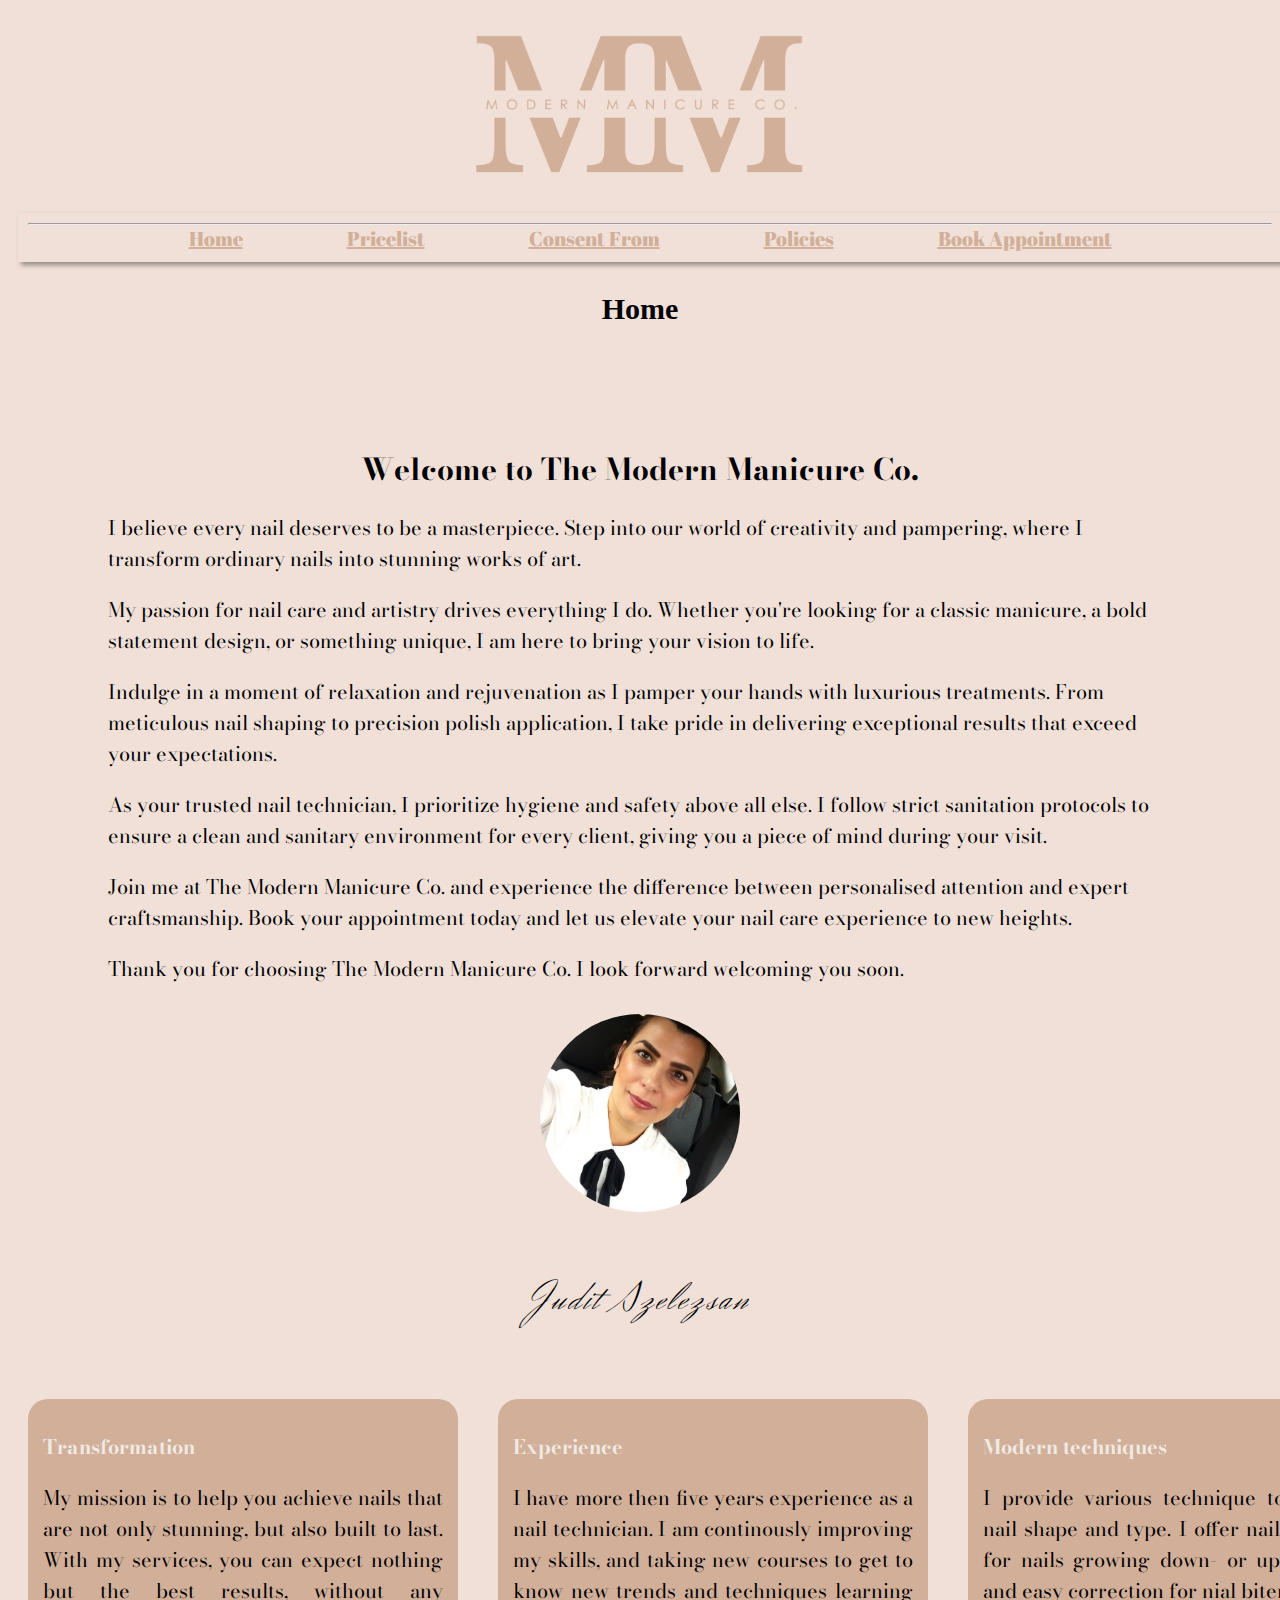
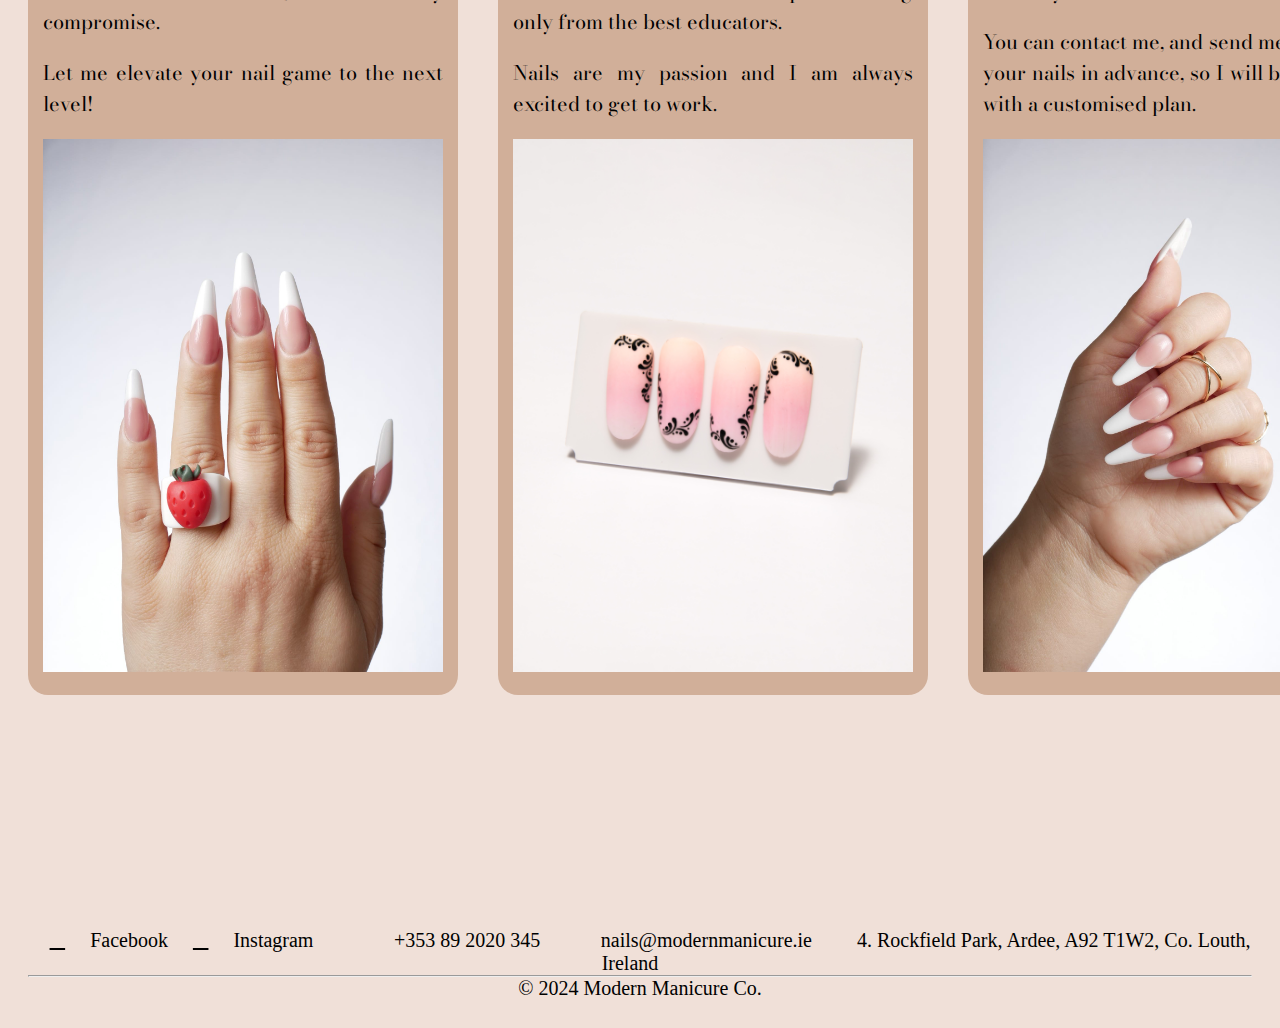
==== index.html @ c9b8bea3 "repositioned logo on mobile and uploaded logo favicons" ====
<!DOCTYPE html>
<html lang="en">
    <head>
        <meta charset="UTF-8">
        <meta name="viewport" content="width=device-width, initial-scale=1.0">
        <link rel="stylesheet" href="assets/css/styles.css">
        <!--Font Awesome-->
        <link rel="stylesheet" href="https://cdnjs.cloudflare.com/ajax/libs/font-awesome/6.5.1/css/all.min.css" integrity="sha512-DTOQO9RWCH3ppGqcWaEA1BIZOC6xxalwEsw9c2QQeAIftl+Vegovlnee1c9QX4TctnWMn13TZye+giMm8e2LwA==" crossorigin="anonymous" referrerpolicy="no-referrer" />
        <!--Google Fonts-->
        <style>
            @import url('https://fonts.googleapis.com/css2?family=Abril+Fatface&display=swap');
            @import url('https://fonts.googleapis.com/css2?family=Cookie&family=Herr+Von+Muellerhoff&display=swap');
            @import url('https://fonts.googleapis.com/css2?family=Bodoni+Moda:ital,opsz,wght@0,6..96,400..900;1,6..96,400..900&display=swap');
        </style>
        <!--Favicons-->
        <link rel="apple-touch-icon" sizes="180x180" href="assets/favicons/apple-touch-icon-180x180.png">
        <link rel="icon" type="image/png" sizes="32x32" href="/assets/favicons/favicon-32x32.png">
        <link rel="icon" type="image/png" sizes="16x16" href="/assets/favicons/favicon-16x16.png">
        <link rel="manifest" href="/assets/favicons/site.webmanifest">
        <title>Modern Manicure Co.</title>
    </head>
    <body>
        <header>
            <div class="logo">
                <img src="assets/photos/manicurelogoheader.png" alt="Nude coloured salon logo">
            </div>
            
            <!-- Load an icon library to show a hamburger menu (bars) on small screens -->
            <link rel="stylesheet" href="https://cdnjs.cloudflare.com/ajax/libs/font-awesome/4.7.0/css/font-awesome.min.css">
            <!-- Top Navigation Menu -->
            <div class="topnav">
                <a href="#home" class="active">Menu</a>
                <hr>
                <!-- Navigation links (hidden by default) -->
                <div id="myLinks" class="myLinks">
                    <a href="index.html">Home</a>
                    <a href="pricelist.html">Pricelist</a>
                    <a href="consent.html">Consent From</a>
                    <a href="policies.html">Policies</a>
                    <a href="https://vev.co/the-modern-manicure-co-ie" target="_blank">Book Appointment</a>
                </div>
                <!-- "Hamburger menu" / "Bar icon" to toggle the navigation links -->
                <a href="javascript:void(0);" class="icon" onclick="myFunction()">
                    <i class="fa fa-bars"></i>
                </a>
            </div>
        </header>
        <main>
            <div class="flex-wrapper">
                <h1>Home</h1>
                <div class="welcome">
                    <h1>Welcome to The Modern Manicure Co.</h1>
                    <p>I believe every nail deserves to be a masterpiece. Step into our world of creativity and pampering, where I transform ordinary nails into stunning works of art.</p>
                    <p>My passion for nail care and artistry drives everything I do. Whether you're looking for a classic manicure, a bold statement design, or something unique, I am here to bring your vision to life.</p>
                    <p>Indulge in a moment of relaxation and rejuvenation as I pamper your hands with luxurious treatments. From meticulous nail shaping to precision polish application, I take pride in delivering exceptional results that exceed your expectations.</p>
                    <p>As your trusted nail technician, I prioritize hygiene and safety above all else. I follow strict sanitation protocols to ensure a clean and sanitary environment for every client, giving you a piece of mind during your visit.</p>
                    <p>Join me at The Modern Manicure Co. and experience the difference between personalised attention and expert craftsmanship. Book your appointment today and let us elevate your nail care experience to new heights.</p>
                    <p>Thank you for choosing The Modern Manicure Co. I look forward welcoming you soon.</p>
                </div>
                <div class="signature">
                    <img class="selfie" src="assets/photos/selfie.jpg" alt="A picture of the salon owner, Judit.">
                    <p>Judit Szelezsan</p>
                </div>
                <div class="cards">
                    <div class="card1">
                        <h2>Transformation</h2>
                        <p class="info-card">My mission is to help you achieve nails that are not only stunning, but also built to last. With my services, you can expect nothing but the best results, without any compromise. </p>
                        <p class="info-card"> Let me elevate your nail game to the next level!</p>
                        <img class="home-img" src="assets/photos/whitefrenchvertical.JPG" alt="Long white french tip nails.">
                    </div>
                    <div class="card2">
                        <h2>Experience</h2>
                        <p class="info-card">I have more then five years experience as a nail technician. I am continously improving my skills, and taking new courses to get to know new trends and techniques learning only from the best educators. </p>
                        <div></div>
                        <p class="info-card"> Nails are my passion and I am always excited to get to work. </p>
                        <img class="home-img" src="assets/photos/pasteltips.JPG" alt="Pastel coloured tips decorated with ornament nail art technique">
                    </div>
                    <div class="card3">
                        <h2>Modern techniques</h2>
                        <p class="info-card">I provide various technique to suit your nail shape and type. I offer nail correction for nails growing down- or upwards, and and easy correction for nial biters. </p>
                        <p class="info-card"> You can contact me, and send me a photo of your nails in advance, so I will be prepared with a customised plan. </p>
                        <img class="home-img" src="assets/photos/wf3.JPG" alt="French tip nails, closed hand.">
                    </div>
                </div>
            </div>
            <script type="text/javascript" src="https://form.jotform.com/jsform/240593030011035"></script>
            <iframe src="https://www.google.com/maps/embed?pb=!1m18!1m12!1m3!1d2353.7137363172124!2d-6.546017923313702!3d53.84795523707375!2m3!1f0!2f0!3f0!3m2!1i1024!2i768!4f13.1!3m3!1m2!1s0x48674a4f5d066f21%3A0x88156d7ca5fbcc12!2s4%20Rockfield%20Park%2C%20Stonylane%2C%20Ardee%2C%20Co.%20Louth%2C%20A92%20T1W2!5e0!3m2!1sen!2sie!4v1710790491911!5m2!1sen!2sie" style="border:0;" allowfullscreen="" loading="lazy" referrerpolicy="no-referrer-when-downgrade"></iframe>
        </main>
        <footer class="footer">
            <div class="social">
                <a href="https://www.facebook.com/themodernmanicureco" class="fa-brands fa-facebook-f" target="_blank"></a> Facebook
                <a href="https://www.instagram.com/themodernmanicureco/" class="fa-brands fa-instagram" target="_blank"></a> Instagram
                <a>
                    <i class="fa-solid fa-phone"></i>+353 89 2020 345 <i class="fa-solid fa-envelope"></i>nails@modernmanicure.ie
                </a>
                <a>4. Rockfield Park, Ardee, A92 T1W2, Co. Louth, Ireland</a>
                <hr>
                <a>&copy; 2024 Modern Manicure Co.</a>
            </div>
        </footer>
        <script>
            function myFunction() {
                var x = document.getElementById("myLinks");
                if (x.style.display === "block") {
                    x.style.display = "none";
                } else {
                    x.style.display = "block";
                }
            }
        </script>
    </body>
</html>
---- assets/css/styles.css ----
html {
    background-color: rgb(240, 224, 216);
    margin: 0;
}

.selfie {
    border-radius: 50%;
    width: 200px;
    height: auto;
    justify-content: center;
}

.flex-wrapper {
    display: flex;
    min-height: 100vh;
    flex-direction: column;
    justify-content: flex-start;
    margin-bottom: 40px;
}

.body {
    margin-top: 10px;
}

h1{
    text-align: center;
}

.clear {
    padding: 20px;
}

header {
    margin: 10px;
}

.logo {
    width: 100%;
    height:100%;
    text-align: center;
    justify-content: center;
    padding-bottom: 10px;
    margin-bottom: 0;
    margin-top: 0;
}

.logo img {
    width: 30%;
}

hr {
    margin: 0;
}
.myLinks {
    font-family: "Abril Fatface", serif;
    color: rgb(209, 275, 153);
    font-size: 20px;
    text-align: center;
    margin-top: 0;
}

.topnav {
    color: rgb(157, 131, 109);
    box-shadow: 3px 3px 5px rgb(0, 0, 0, 0.4);
    text-align: center;
    justify-content: space-between;
    padding: 10px;
}

.topnav a {
    justify-content: space-between;
    color: rgb(209, 175, 153);
    padding: 60px;
}

.topnav a:hover {
    color: rgb(0, 0, 0);
}

.icon,
.active {
    display: none;
}

hr {
    color: rgb(209, 175, 135);
}

.welcome {
    font-family: "Bodoni Moda", serif;
    font-size: 20px;
    font-weight: 100;
    text-align: left;
    margin-top: 80px;
    margin-left: 100px;
    margin-right: 100px;
}

.welcome h1 {
    text-align: center;
}

.consent{
    
}

.signature {
    font-family: "Herr Von Muellerhoff", cursive;
    font-weight: 400;
    font-style: normal;
    letter-spacing: 3px;
    font-size: 40px;
    text-align: center;
    margin: 10px;
}

.card1,
.card2,
.card3 {
    background-color: rgb(209, 175, 153);
    width: 400px;
    padding: 15px;
    margin: 20px;
    border-radius: 20px;
    font-family: "Bodoni Moda", serif;
    font-size: 20px;
    text-align: justify;
}

.card1:hover,
.card2:hover,
.card3:hover {
    transition: transform 0.4s;
}

.card1:hover,
.card2:hover,
.card3:hover {
    transform: scale(1.1);
}

.cards {
    width: 100%;
}

.price-card {
    display: flex;
    margin-top: 60px;
}

.pricelist {
    background-color: rgb(209, 175, 153);
    border-radius: 20px;
    padding: 20px;
    margin-left: 250px;
    width: 100%;
    height: 900px;
    font-family: "Bodoni Moda", serif;
}

.pl-header {
    margin-bottom: 30px;
    justify-content: center;
}

.services {
    width: 30%;
    display: inline-block;
    box-sizing: border-box;
    text-align: left;
}
/* Policies */
.policy-intro{
    font-family: "Bodoni Moda", serif;
    font-size: 20px; 
}
.policy{
    margin: 10px;
    padding:0;
}

.cancellation{
    background-color: rgb(209, 175, 153);
    width: 100%;
    padding: 15px;
    border-radius: 20px;
    font-family: "Bodoni Moda", serif;
    font-size: 20px;
    text-align: justify;
    justify-content: center;
}

.gdpr{
    background-color: rgb(209, 175, 153);
    width: 100%;
    padding: 15px;
    border-radius: 20px;
    font-family: "Bodoni Moda", serif;
    font-size: 20px;
    text-align: justify;
    justify-content: center;
    margin-top: 40px;
}

.gdpr-contact{
    text-align: right;
    margin-top: 40px;
}

.social {
    text-align: center;
    padding: 20px;
    font-size: 20px;
}

.prices {
    text-align: right;
    padding-left: 10px;
    width: 70%;
    display: inline-block;
    box-sizing: border-box;
}

.cards {
    display: flex;
}

.home-img {
    width: 400px;
    height: auto;
    bottom: 10px;
}

.pl-header h1 {
    text-align: center;
}

h2 {
    justify-content: left;
    text-align: left;
    color: rgb(240, 234, 228);
    font-size: 20px;
}

h2:hover {
    color: black;
}

iframe{
    width:100%;
    height: auto;
}

.footer {
    font-size: 20px;
    margin-top: auto;
    width:100%;
}

.social a {
    text-align: center;
    justify-content: center;
}

.fa-solid,
.fa-phone {
    padding-right: 10px;
}

.fa-solid,
.fa-envelope {
    padding-left: 30px;
}

a {
    padding-left: 20px;
    padding-right: 20px;
    color: black;
}

a:hover,
footer:hover {
    color: rgb(126, 105, 88);
}

label {
    font-family: "Bodoni Moda", serif;
    padding:10px;
    font-size:18px;
}

.policy {
    font-family: "Bodoni Moda", serif;
    font-size: 20px;
    margin: 100px;
    text-align: justify;
    margin-bottom: 40px;
}

.policy h1 {
    text-align: center;
}

.policy h2 {
    color: black;
}

.policy h2:hover {
    color: rgb(189, 164, 144);
}

/* Large devices over 1281px */
@media (min-width: 1281px) {
    .icon,
    .active {
        display: none;
    }

    .pricelist {
        max-width: 60%;
        height:auto;
    }

    h2:hover {
        color: black;
    }

    .flex-wrapper h1{
        text-align: center;
        font-size: 30px;
    }
}

/* Laptops, Desktops, 1025px to 1280px */
@media (min-width: 1025px) and (max-width: 1280px) {
    .icon,
    .active {
        display: none;
    }

.topnav{
    width:100%;
    max-width:1280px;
    margin:0;
}

.topnav a{
    width:100%;
    padding:50px;
}

.pricelist {
    max-width: 60%;
    height:auto;
}

h2:hover {
    color: black;
}

.flex-wrapper h1{
    text-align: center;
    font-size: 30px;
}

.gdpr-contact{
    text-align: right;
    margin-top:90px;
}
}

/* Tablets/Ipads, 768px to 1024px */
@media (min-width: 768px) and (max-width: 1024px) {
    /* Burger menu */
    /* Style the navigation menu */
    .topnav {
        overflow: hidden;
        background-color: rgb(189, 164, 144);
        position: relative;
    }

    /* Hide the links inside the navigation menu (except for logo/home) */
    .topnav .myLinks {
        display: none;
    }

    /* Style navigation menu links */
    .topnav a {
        color: white;
        padding: 14px 16px;
        text-decoration: none;
        font-size: 17px;
        display: block;
        font-family: "Bodoni Moda", serif;
        text-align: left;
    }

    /* Style the hamburger menu */
    .topnav a.icon {
        background: rgb(189, 164, 144);
        display: block;
        position: absolute;
        right: 0;
        top: 0;
    }

    /* Add a grey background color on mouse-over */
    .topnav a:hover {
        background-color: #ddd;
        color: black;
    }

    /* Style the active link (or home/logo) */
    .active {
        background-color: rgb(189, 164, 144);
        color: white;
        text-align: left;
    }

    .welcome{
        margin:20px;
    }

    .cards {
        overflow: auto;
        padding: 10px;
    }

    .card1,
    .card2,
    .card3 {
        width: 60%;
        font-size: 20px;
        align-items: center;
        justify-content: center;
    }

    .home-img {
        justify-content: center;
        place-items: center;
        width: auto;
        max-height: 400px;
    }

    .price-wrapper {
        width: 100%;
        margin: 0px;
        margin-top: 0px;
    }
    .pricelist {
        max-width:800px;
        height: auto;
        margin:15px;
        margin-left: 10;
        width:97%;
        margin-top: 0;
    }

    .price-card{
        margin-top:20px;
    }

    .pricelist h1 {
        font-size: 28px;
    }

    .pricelist h2 {
        font-size: 22px;
    }

    .services, .prices {
        padding:15px;
    }

    h2:hover {
        color: black;
    }

    .flex-wrapper{
        margin: 0px;
    }

    .flex-wrapper h1{
        text-align: center;
        font-size: 30px;
    }

    /* Footer */
    .footer{
        display: grid;
        margin-bottom: 40px;

    }

    .social a{
        display: grid;
        width:100%;
        padding:15px;
    }

    .fa-solid,
    .fa-phone {
    padding: 8px;
    padding-bottom: 30px;
}

    .fa-solid,
    .fa-envelope {
        padding: 8px;
    }

    .policy{
        padding:0;
        margin:30px;
    }

    .gdpr-contact{
        text-align: right;
        margin-top:90px;
    }
}

/* Low resolution tablets, mobiles-Landscape, 481px to 767px */
@media (min-width: 481px) and (max-width: 767px) {
    /* Burger menu */
    /* Style the navigation menu */
    .topnav {
        overflow: hidden;
        background-color: rgb(189, 164, 144);
        position: relative;
    }

    /* Hide the links inside the navigation menu (except for logo/home) */
    .topnav .myLinks {
        display: none;
    }

    /* Style navigation menu links */
    .topnav a {
        color: white;
        padding: 14px 16px;
        text-decoration: none;
        font-size: 17px;
        display: block;
        font-family: "Bodoni Moda", serif;
        text-align: left;
    }

    /* Style the hamburger menu */
    .topnav a.icon {
        background: rgb(189, 164, 144);
        display: block;
        position: absolute;
        right: 0;
        top: 0;
    }

    /* Add a grey background color on mouse-over */
    .topnav a:hover {
        background-color: #ddd;
        color: black;
    }

    /* Style the active link (or home/logo) */
    .active {
        background-color: rgb(189, 164, 144);
        color: white;
        text-align: left;
    }

    .cards {
        display: inline-block;
    }

    .card1,
    .card2,
    .card3 {
        width: 80%;
        font-size: 15px;
    }

    h2:hover {
        color: black;
    }

    /* Footer */
    .footer{
        display: grid;
        margin-bottom: 40px;

    }

    .social a{
        display: grid;
        width:70%;
    }

    .flex-wrapper h1{
        text-align: center;
        font-size: 30px;
    }

    .gdpr-contact{
        text-align: right;
        margin-top:90px;
    }
}

/* Most of smartphones-portrait, 320px to 479px */
@media (min-width: 320px) and (max-width: 480px) {
    .logo img{
        width: 300px;
        justify-content: center;
        margin-left:-9px;
        margin-top: -10px;
    }
    
    .navigation {
        width: 100%;
    }

    h1 {
        font-size: 20px;
    }

    .selfie{
        width:40%;
    }

    .welcome {
        margin: 20px;
        font-size: 15px;
    }

    .signature {
        font-size: 25px;
    }

    .cards {
        display: inline-block;
    }

    .card1,
    .card2,
    .card3 {
        width: 80%;
        font-size: 15px;
    }

    .home-img {
        width: 100%;
    }

    .cards h2 {
        text-align: center;
    }
    /* Footer Styling */
    .social {
        justify-content: left;
        height: 150px;
    }

    .social a {
        font-size: 18px;
        padding: 15px;
        justify-content: center;
        text-align: center;
        display:grid;
    }


    .fa-solid,
    .fa-phone {
        font-size: 15px;
        padding:10px;
    }

    .fa-solid,
    .fa-envelope {
        font-size: 15px;
        padding:10px;
    }
    /* Pricelist styling */
    .pricelist {
        width: 100%;
        margin: 0;
        height: auto;
    }

    .price-card {
        margin: 0px;
        width: 100%;
    }

    .services{
        text-align: left;
    }

    .prices{
        text-align: right;
    }

    h2:hover {
        color: black;
    }

    /* Policy */
    .policy {
        width: 90%;
        margin: 20px;
    }

    /* Contact page */
    .map{
        overflow: hidden;
        padding-bottom: 30%;
        position: relative;
        height: 0;
        margin: 10px;
        margin-top:30px;
    }
    
    .map iframe{
        left:0;
        top:0;
        height: 100%;
        width:100%;
        position: absolute;
        border-radius: 25px;
    }

    /* Burger menu */
    /* Style the navigation menu */
    .topnav {
        overflow: hidden;
        background-color: rgb(189, 164, 144);
        position: relative;
        width: 100%;
        margin:0;
        margin-left:-11px;
        margin-top: -20px;
    }

    /* Hide the links inside the navigation menu (except for logo/home) */
    .topnav .myLinks {
        display: none;
    }

    /* Style navigation menu links */
    .topnav a {
        color: white;
        padding:14px;
        text-decoration: none;
        font-size: 17px;
        display:flex;
        font-family: "Bodoni Moda", serif;
        margin-top:0;
    }

    /* Style the hamburger menu */
    .topnav a.icon {
        background: rgb(189, 164, 144);
        display: block;
        position: absolute;
        right: 0;
        top: 0;
    }

    /* Add a grey background color on mouse-over */
    .topnav a:hover {
        background-color: #ddd;
        color: black;
    }

    /* Style the active link (or home/logo) */
    .active {
        background-color: rgb(189, 164, 144);
        color: white;
    }

    /* Footer */
    .footer{
        display: grid;
        margin-bottom: 40px;
    }

    .social a{
        display: grid;
    }

    .flex-wrapper{
        margin: 10px;
    }

    .flex-wrapper h1{
        text-align: center;
        font-size: 30px;
    }

    .policy{
        font-size:15px;
        margin:10px;
        justify-content: center;
    }

    .policy h1{
        font-size: 20px;
    }

    .cancellation{
        background-color: rgb(189, 164, 144);
        width: 100%;
        padding: 15px;
        border-radius: 20px;
        font-family: "Bodoni Moda", serif;
        font-size: 15px;
        text-align: justify;
        justify-content: center;
        margin-left: -9px;
    }
    
    .gdpr{
        background-color: rgb(189, 164, 144);
        width: 100%;
        padding: 15px;
        border-radius: 20px;
        font-family: "Bodoni Moda", serif;
        font-size: 15px;
        text-align: justify;
        justify-content: center;
        margin-top: 40px;
        margin-left:-9px;
    }

    input[type="submit"][value="Submit"]{
        border-radius: 20px;
        width:100px;
        height: 40px;
        font-size: 20px;
        margin-left: 35%;
    }
}
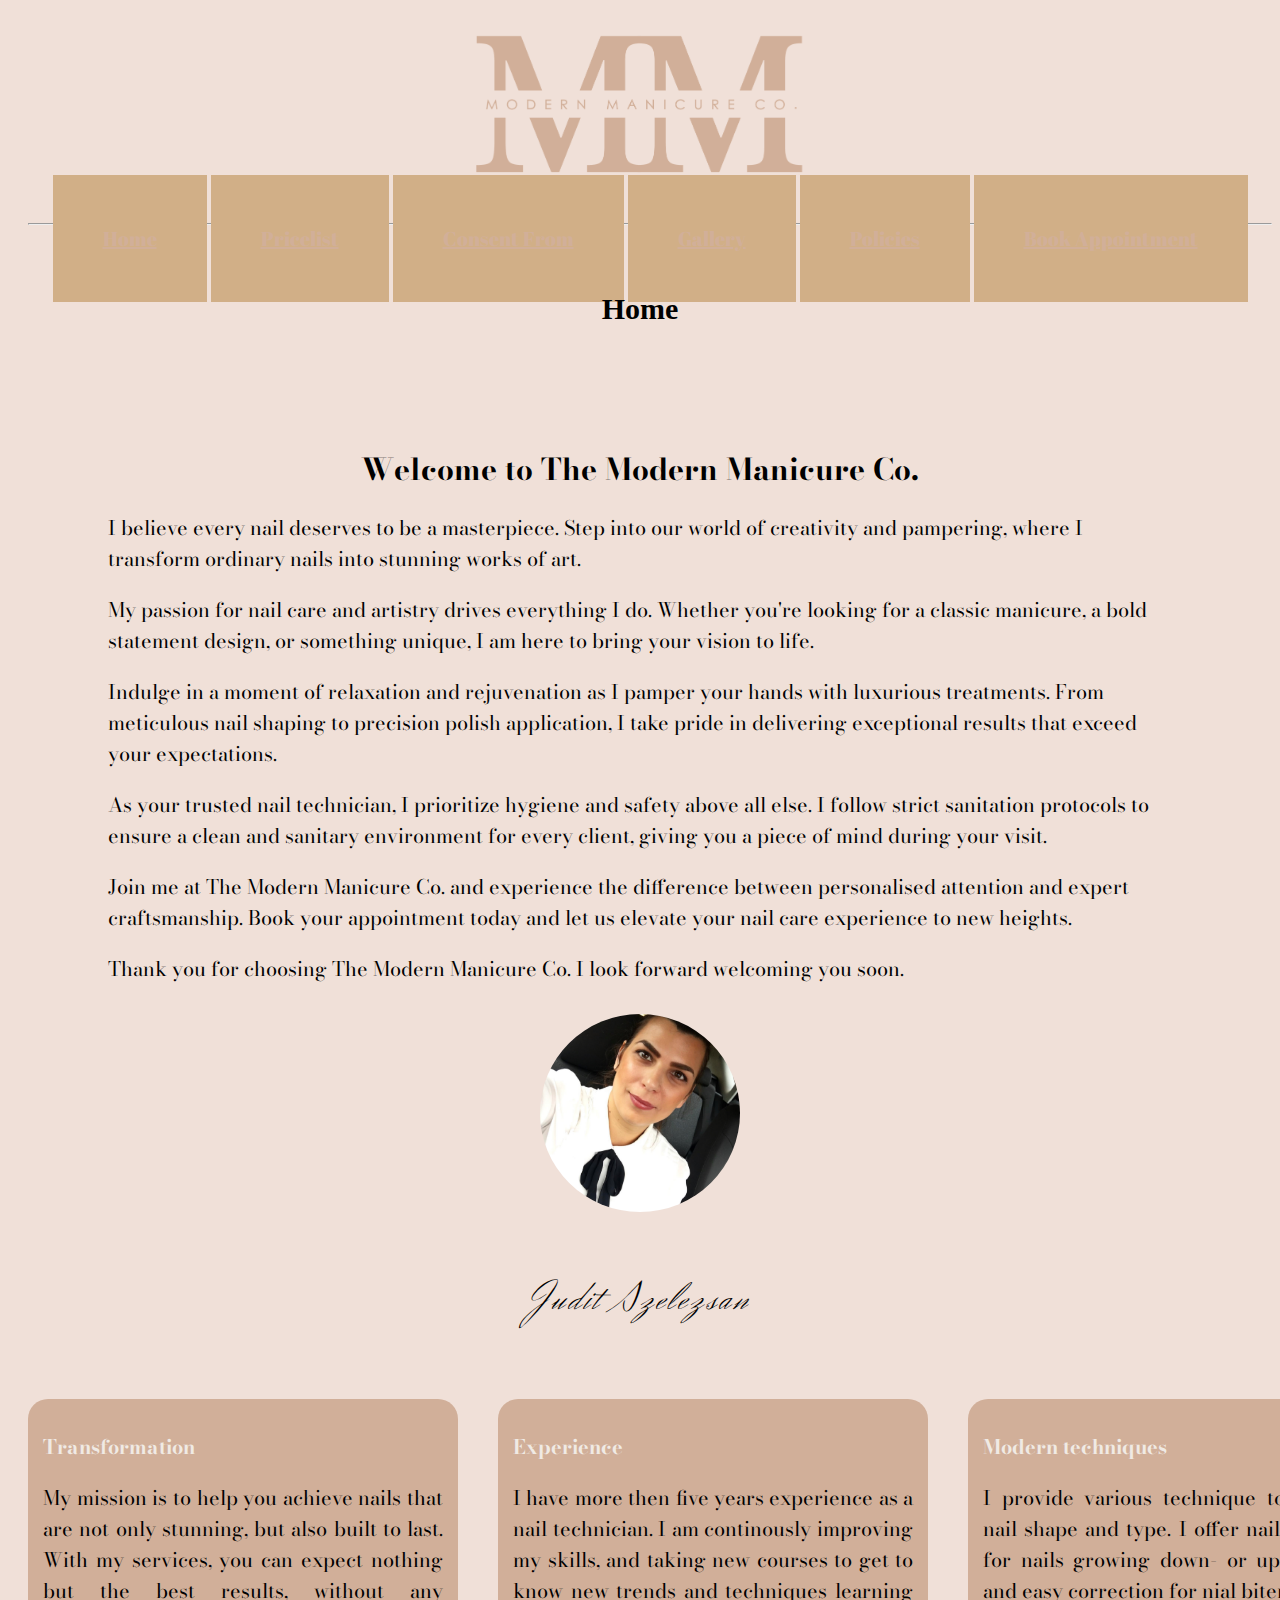
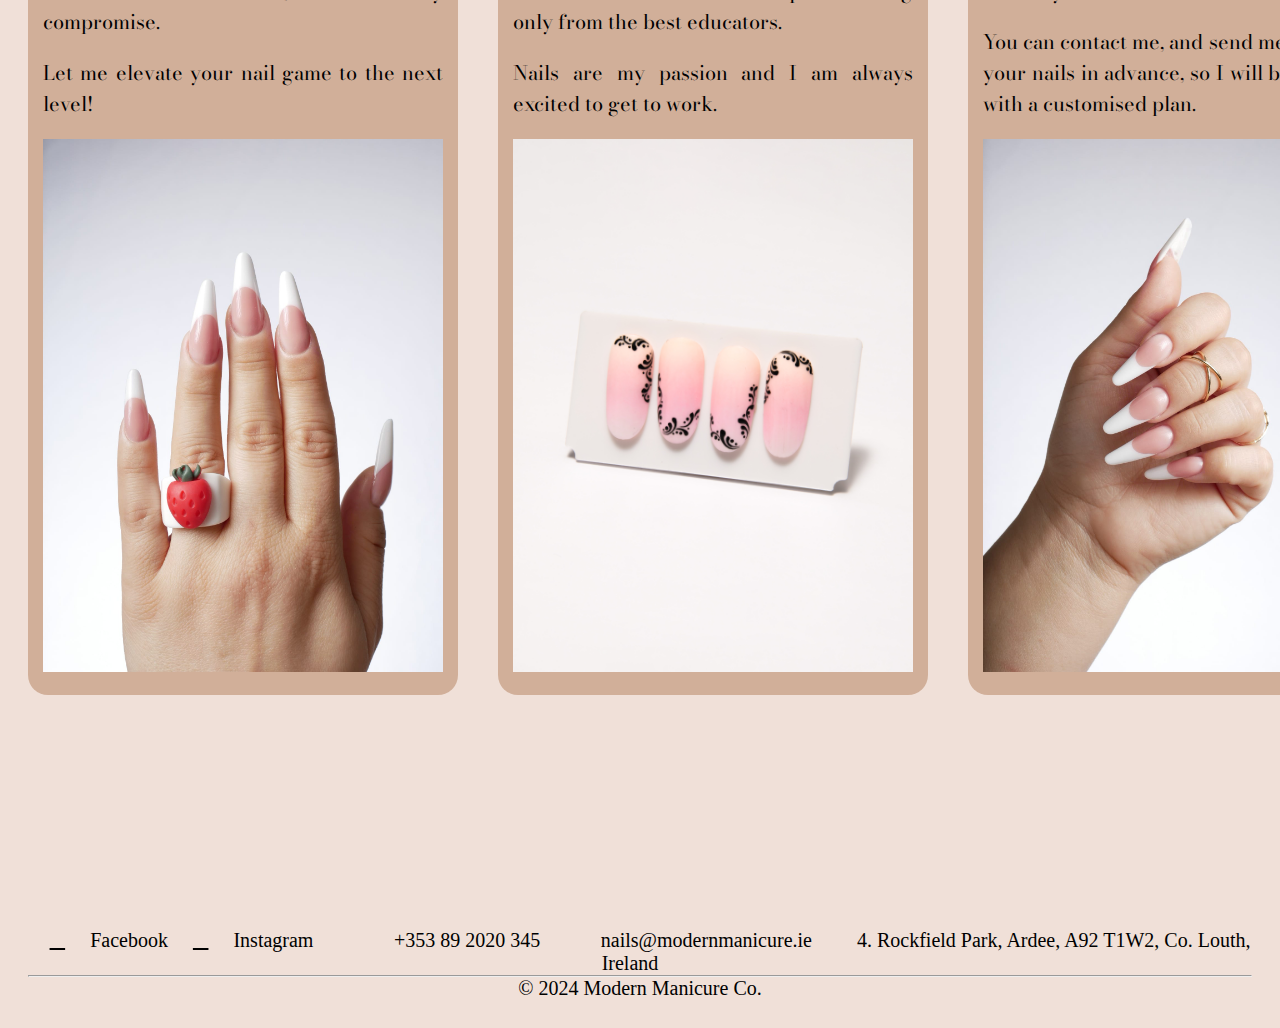
==== commit fcb8977f: "Added gallery menu and photos to gallery" ====
--- a/index.html
+++ b/index.html
@@ -36,6 +36,7 @@
                     <a href="index.html">Home</a>
                     <a href="pricelist.html">Pricelist</a>
                     <a href="consent.html">Consent From</a>
+                    <a href="gallery.html">Gallery</a>
                     <a href="policies.html">Policies</a>
                     <a href="https://vev.co/the-modern-manicure-co-ie" target="_blank">Book Appointment</a>
                 </div>
--- a/assets/css/styles.css
+++ b/assets/css/styles.css
@@ -9,6 +9,42 @@
     height: auto;
     justify-content: center;
 }
+
+/* Styling gallery */
+.row {
+    display: flex;
+    flex-wrap: wrap;
+    padding: 0 4px;
+  }
+  
+  /* Create four equal columns that sits next to each other */
+  .column {
+    flex: 25%;
+    max-width: 24%;
+    padding: 0 4px;
+  }
+  
+  .column img {
+    margin-top: 8px;
+    vertical-align: middle;
+    width: 100%;
+  }
+  
+  /* Responsive layout - makes a two column-layout instead of four columns */
+  @media screen and (max-width: 800px) {
+    .column {
+      flex: 50%;
+      max-width: 50%;
+    }
+  }
+  
+  /* Responsive layout - makes the two columns stack on top of each other instead of next to each other */
+  @media screen and (max-width: 600px) {
+    .column {
+      flex: 100%;
+      max-width: 100%;
+    }
+  }
 
 .flex-wrapper {
     display: flex;
@@ -60,8 +96,7 @@
 }
 
 .topnav {
-    color: rgb(157, 131, 109);
-    box-shadow: 3px 3px 5px rgb(0, 0, 0, 0.4);
+    color: rgb(210, 175, 153);
     text-align: center;
     justify-content: space-between;
     padding: 10px;
@@ -98,10 +133,6 @@
 
 .welcome h1 {
     text-align: center;
-}
-
-.consent{
-    
 }
 
 .signature {
@@ -311,6 +342,10 @@
 
 /* Large devices over 1281px */
 @media (min-width: 1281px) {
+    .topnav{
+        box-shadow: 1px 3px 3px rgba(209, 175, 153);
+    }
+
     .icon,
     .active {
         display: none;
@@ -347,6 +382,7 @@
 .topnav a{
     width:100%;
     padding:50px;
+    background-color: rgb(209, 175, 135);
 }
 
 .pricelist {
@@ -375,7 +411,156 @@
     /* Style the navigation menu */
     .topnav {
         overflow: hidden;
-        background-color: rgb(189, 164, 144);
+        position: relative;
+    }
+
+    /* Hide the links inside the navigation menu (except for logo/home) */
+    .topnav .myLinks {
+        display: none;
+    }
+
+    /* Style navigation menu links */
+    .topnav a {
+        background-color: rgb(209, 175, 153);
+        color: white;
+        padding: 14px 16px;
+        text-decoration: none;
+        font-size: 17px;
+        display: block;
+        font-family: "Bodoni Moda", serif;
+        text-align: left;
+    }
+
+    /* Style the hamburger menu */
+    .topnav a.icon {
+        display: block;
+        position: absolute;
+        right: 0;
+        top: 0;
+    }
+
+    /* Add a grey background color on mouse-over */
+    .topnav a:hover {
+        background-color: #ddd;
+        color: black;
+    }
+
+    /* Style the active link (or home/logo) */
+    .active {
+        color: white;
+        text-align: left;
+    }
+
+    .welcome{
+        margin:20px;
+    }
+
+    .cards {
+        overflow: auto;
+        padding: 10px;
+    }
+
+    .card1,
+    .card2,
+    .card3 {
+        width: 60%;
+        font-size: 20px;
+        align-items: center;
+        justify-content: center;
+    }
+
+    .home-img {
+        justify-content: center;
+        place-items: center;
+        width: auto;
+        max-height: 400px;
+    }
+
+    .price-wrapper {
+        width: 100%;
+        margin: 0px;
+        margin-top: 0px;
+    }
+    .pricelist {
+        max-width:800px;
+        height: auto;
+        margin:15px;
+        margin-left: 10;
+        width:97%;
+        margin-top: 0;
+    }
+
+    .price-card{
+        margin-top:20px;
+    }
+
+    .pricelist h1 {
+        font-size: 28px;
+    }
+
+    .pricelist h2 {
+        font-size: 22px;
+    }
+
+    .services, .prices {
+        padding:15px;
+    }
+
+    h2:hover {
+        color: black;
+    }
+
+    .flex-wrapper{
+        margin: 0px;
+    }
+
+    .flex-wrapper h1{
+        text-align: center;
+        font-size: 30px;
+    }
+
+    /* Footer */
+    .footer{
+        display: grid;
+        margin-bottom: 40px;
+
+    }
+
+    .social a{
+        display: grid;
+        width:100%;
+        padding:15px;
+    }
+
+    .fa-solid,
+    .fa-phone {
+    padding: 8px;
+    padding-bottom: 30px;
+}
+
+    .fa-solid,
+    .fa-envelope {
+        padding: 8px;
+    }
+
+    .policy{
+        padding:0;
+        margin:30px;
+    }
+
+    .gdpr-contact{
+        text-align: right;
+        margin-top:90px;
+    }
+}
+
+/* Low resolution tablets, mobiles-Landscape, 481px to 767px */
+@media (min-width: 481px) and (max-width: 767px) {
+    /* Burger menu */
+    /* Style the navigation menu */
+    .topnav {
+        overflow: hidden;
+        background-color: rgb(209, 175, 153);
         position: relative;
     }
 
@@ -397,7 +582,6 @@
 
     /* Style the hamburger menu */
     .topnav a.icon {
-        background: rgb(189, 164, 144);
         display: block;
         position: absolute;
         right: 0;
@@ -412,158 +596,7 @@
 
     /* Style the active link (or home/logo) */
     .active {
-        background-color: rgb(189, 164, 144);
-        color: white;
-        text-align: left;
-    }
-
-    .welcome{
-        margin:20px;
-    }
-
-    .cards {
-        overflow: auto;
-        padding: 10px;
-    }
-
-    .card1,
-    .card2,
-    .card3 {
-        width: 60%;
-        font-size: 20px;
-        align-items: center;
-        justify-content: center;
-    }
-
-    .home-img {
-        justify-content: center;
-        place-items: center;
-        width: auto;
-        max-height: 400px;
-    }
-
-    .price-wrapper {
-        width: 100%;
-        margin: 0px;
-        margin-top: 0px;
-    }
-    .pricelist {
-        max-width:800px;
-        height: auto;
-        margin:15px;
-        margin-left: 10;
-        width:97%;
-        margin-top: 0;
-    }
-
-    .price-card{
-        margin-top:20px;
-    }
-
-    .pricelist h1 {
-        font-size: 28px;
-    }
-
-    .pricelist h2 {
-        font-size: 22px;
-    }
-
-    .services, .prices {
-        padding:15px;
-    }
-
-    h2:hover {
-        color: black;
-    }
-
-    .flex-wrapper{
-        margin: 0px;
-    }
-
-    .flex-wrapper h1{
-        text-align: center;
-        font-size: 30px;
-    }
-
-    /* Footer */
-    .footer{
-        display: grid;
-        margin-bottom: 40px;
-
-    }
-
-    .social a{
-        display: grid;
-        width:100%;
-        padding:15px;
-    }
-
-    .fa-solid,
-    .fa-phone {
-    padding: 8px;
-    padding-bottom: 30px;
-}
-
-    .fa-solid,
-    .fa-envelope {
-        padding: 8px;
-    }
-
-    .policy{
-        padding:0;
-        margin:30px;
-    }
-
-    .gdpr-contact{
-        text-align: right;
-        margin-top:90px;
-    }
-}
-
-/* Low resolution tablets, mobiles-Landscape, 481px to 767px */
-@media (min-width: 481px) and (max-width: 767px) {
-    /* Burger menu */
-    /* Style the navigation menu */
-    .topnav {
-        overflow: hidden;
-        background-color: rgb(189, 164, 144);
-        position: relative;
-    }
-
-    /* Hide the links inside the navigation menu (except for logo/home) */
-    .topnav .myLinks {
-        display: none;
-    }
-
-    /* Style navigation menu links */
-    .topnav a {
-        color: white;
-        padding: 14px 16px;
-        text-decoration: none;
-        font-size: 17px;
-        display: block;
-        font-family: "Bodoni Moda", serif;
-        text-align: left;
-    }
-
-    /* Style the hamburger menu */
-    .topnav a.icon {
-        background: rgb(189, 164, 144);
-        display: block;
-        position: absolute;
-        right: 0;
-        top: 0;
-    }
-
-    /* Add a grey background color on mouse-over */
-    .topnav a:hover {
-        background-color: #ddd;
-        color: black;
-    }
-
-    /* Style the active link (or home/logo) */
-    .active {
-        background-color: rgb(189, 164, 144);
+        background-color: rgb(209, 175, 153);
         color: white;
         text-align: left;
     }
@@ -733,7 +766,7 @@
     /* Style the navigation menu */
     .topnav {
         overflow: hidden;
-        background-color: rgb(189, 164, 144);
+        background-color: rgb(210, 175, 153);
         position: relative;
         width: 100%;
         margin:0;
@@ -759,7 +792,7 @@
 
     /* Style the hamburger menu */
     .topnav a.icon {
-        background: rgb(189, 164, 144);
+        background: rgb(210, 175, 153);
         display: block;
         position: absolute;
         right: 0;
@@ -774,7 +807,7 @@
 
     /* Style the active link (or home/logo) */
     .active {
-        background-color: rgb(189, 164, 144);
+        background-color: rgb(210, 175, 153);
         color: white;
     }
 
@@ -808,7 +841,7 @@
     }
 
     .cancellation{
-        background-color: rgb(189, 164, 144);
+        background-color: rgb(210, 175, 153);
         width: 100%;
         padding: 15px;
         border-radius: 20px;
@@ -820,7 +853,7 @@
     }
     
     .gdpr{
-        background-color: rgb(189, 164, 144);
+        background-color: rgb(210, 175, 153);
         width: 100%;
         padding: 15px;
         border-radius: 20px;
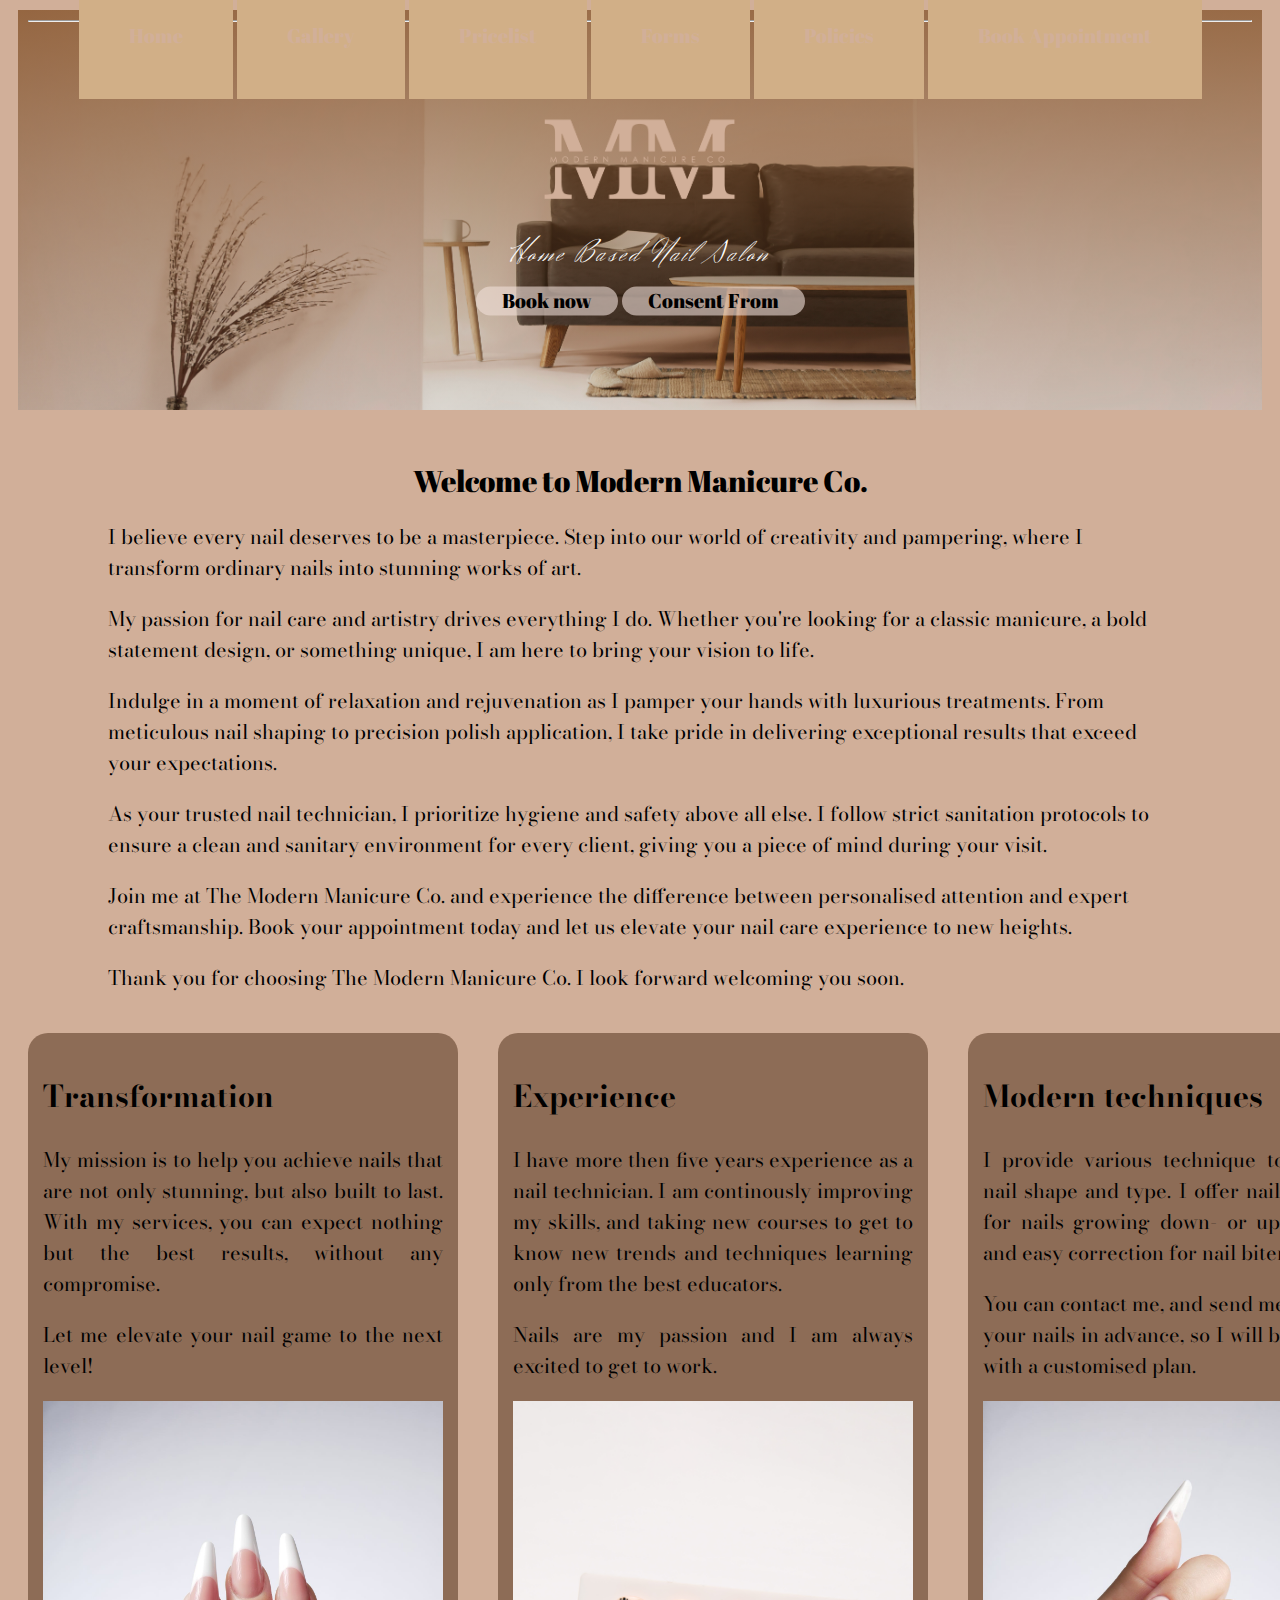
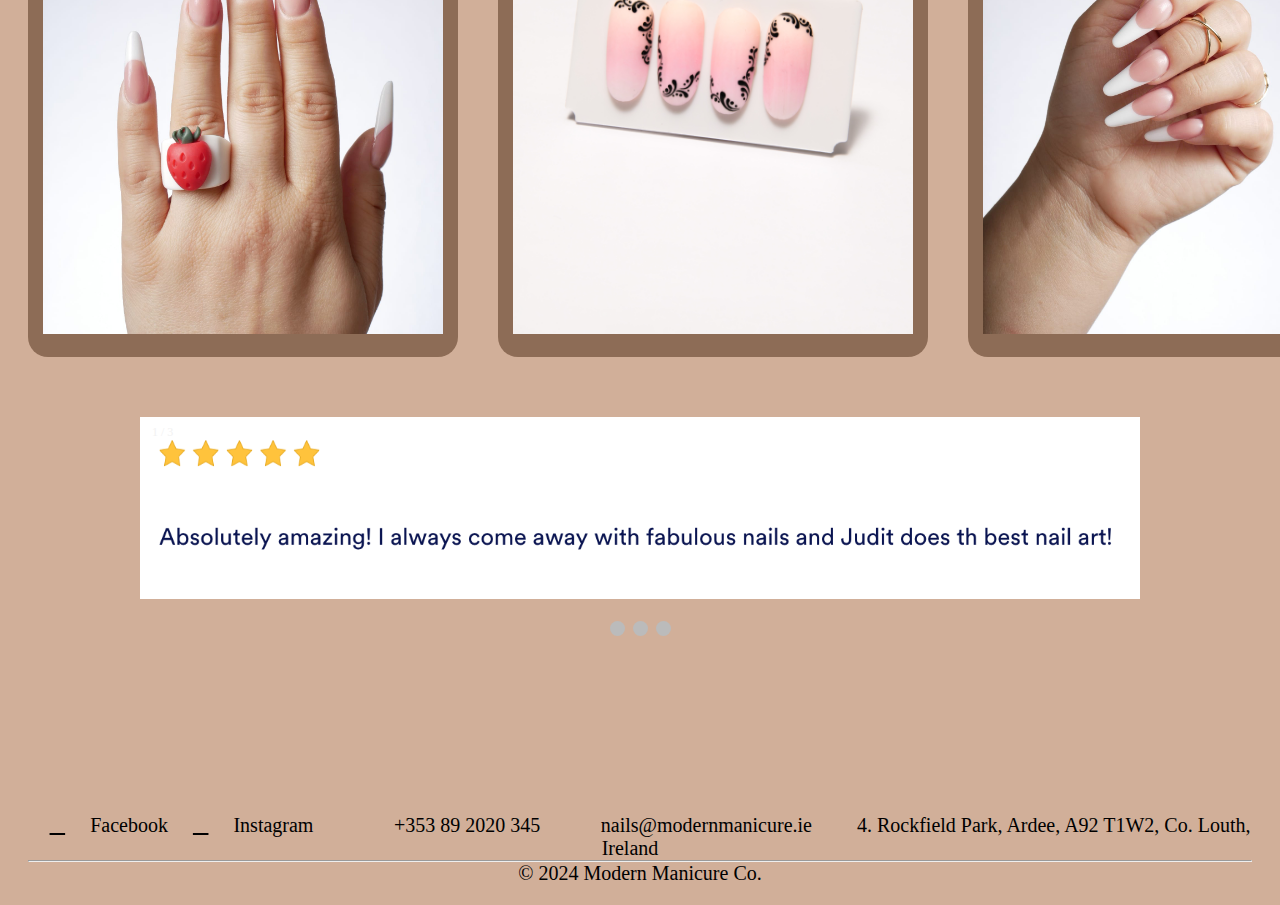
==== commit 49b1bae7: "Added slideshow from W3school and pop up window to fill consent form from elsight.com" ====
--- a/index.html
+++ b/index.html
@@ -21,10 +21,13 @@
     </head>
     <body>
         <header>
-            <div class="logo">
-                <img src="assets/photos/manicurelogoheader.png" alt="Nude coloured salon logo">
-            </div>
-            
+            <div class="hero-image">
+                <div class="hero-text">
+                    <img class="logo" src="assets/photos/manicurelogoheader.png" alt="Nude coloured salon logo">
+                    <h2 class="signature">Home Based Nail Salon</h2>
+                    <div><button><a class="booking" href="https://vev.co/the-modern-manicure-co-ie" target="_blank">Book now</a></button>
+                    <button><a class="booking" href="https://modernmanicure.ie/consent.html" target="_blank">Consent From</a></button></div>
+                  </div>
             <!-- Load an icon library to show a hamburger menu (bars) on small screens -->
             <link rel="stylesheet" href="https://cdnjs.cloudflare.com/ajax/libs/font-awesome/4.7.0/css/font-awesome.min.css">
             <!-- Top Navigation Menu -->
@@ -34,9 +37,9 @@
                 <!-- Navigation links (hidden by default) -->
                 <div id="myLinks" class="myLinks">
                     <a href="index.html">Home</a>
+                    <a href="gallery.html">Gallery</a>
                     <a href="pricelist.html">Pricelist</a>
-                    <a href="consent.html">Consent From</a>
-                    <a href="gallery.html">Gallery</a>
+                    <a href="forms.html">Forms</a>
                     <a href="policies.html">Policies</a>
                     <a href="https://vev.co/the-modern-manicure-co-ie" target="_blank">Book Appointment</a>
                 </div>
@@ -44,23 +47,20 @@
                 <a href="javascript:void(0);" class="icon" onclick="myFunction()">
                     <i class="fa fa-bars"></i>
                 </a>
-            </div>
         </header>
+   
         <main>
+            <script src="https://static.elfsight.com/platform/platform.js" data-use-service-core defer></script>
+<div class="elfsight-app-ad94d741-e2ef-43b3-b969-7a5293f05a03" data-elfsight-app-lazy></div>
             <div class="flex-wrapper">
-                <h1>Home</h1>
                 <div class="welcome">
-                    <h1>Welcome to The Modern Manicure Co.</h1>
+                    <h1>Welcome to Modern Manicure Co.</h1>
                     <p>I believe every nail deserves to be a masterpiece. Step into our world of creativity and pampering, where I transform ordinary nails into stunning works of art.</p>
                     <p>My passion for nail care and artistry drives everything I do. Whether you're looking for a classic manicure, a bold statement design, or something unique, I am here to bring your vision to life.</p>
                     <p>Indulge in a moment of relaxation and rejuvenation as I pamper your hands with luxurious treatments. From meticulous nail shaping to precision polish application, I take pride in delivering exceptional results that exceed your expectations.</p>
                     <p>As your trusted nail technician, I prioritize hygiene and safety above all else. I follow strict sanitation protocols to ensure a clean and sanitary environment for every client, giving you a piece of mind during your visit.</p>
                     <p>Join me at The Modern Manicure Co. and experience the difference between personalised attention and expert craftsmanship. Book your appointment today and let us elevate your nail care experience to new heights.</p>
                     <p>Thank you for choosing The Modern Manicure Co. I look forward welcoming you soon.</p>
-                </div>
-                <div class="signature">
-                    <img class="selfie" src="assets/photos/selfie.jpg" alt="A picture of the salon owner, Judit.">
-                    <p>Judit Szelezsan</p>
                 </div>
                 <div class="cards">
                     <div class="card1">
@@ -78,14 +78,60 @@
                     </div>
                     <div class="card3">
                         <h2>Modern techniques</h2>
-                        <p class="info-card">I provide various technique to suit your nail shape and type. I offer nail correction for nails growing down- or upwards, and and easy correction for nial biters. </p>
+                        <p class="info-card">I provide various technique to suit your nail shape and type. I offer nail correction for nails growing down- or upwards, and and easy correction for nail biters. </p>
                         <p class="info-card"> You can contact me, and send me a photo of your nails in advance, so I will be prepared with a customised plan. </p>
                         <img class="home-img" src="assets/photos/wf3.JPG" alt="French tip nails, closed hand.">
                     </div>
                 </div>
             </div>
-            <script type="text/javascript" src="https://form.jotform.com/jsform/240593030011035"></script>
-            <iframe src="https://www.google.com/maps/embed?pb=!1m18!1m12!1m3!1d2353.7137363172124!2d-6.546017923313702!3d53.84795523707375!2m3!1f0!2f0!3f0!3m2!1i1024!2i768!4f13.1!3m3!1m2!1s0x48674a4f5d066f21%3A0x88156d7ca5fbcc12!2s4%20Rockfield%20Park%2C%20Stonylane%2C%20Ardee%2C%20Co.%20Louth%2C%20A92%20T1W2!5e0!3m2!1sen!2sie!4v1710790491911!5m2!1sen!2sie" style="border:0;" allowfullscreen="" loading="lazy" referrerpolicy="no-referrer-when-downgrade"></iframe>
+             <!-- Slideshow container -->
+<div class="slideshow-container">
+
+    <!-- Full-width images with number and caption text -->
+    <div class="mySlides fade">
+      <div class="numbertext">1 / 3</div>
+      <img src="assets/photos/slideshow/review1.png" style="width:100%">
+    </div>
+  
+    <div class="mySlides fade">
+      <div class="numbertext">2 / 3</div>
+      <img src="assets/photos/slideshow/reviewfiona.png" style="width:100%">
+    </div>
+  
+    <div class="mySlides fade">
+      <div class="numbertext">3 / 3</div>
+      <img src="assets/photos/slideshow/reviewursula.png" style="width:100%">
+    </div>
+  
+    <!-- Next and previous buttons -->
+    <a class="prev" onclick="plusSlides(-1)">&#10094;</a>
+    <a class="next" onclick="plusSlides(1)">&#10095;</a>
+  </div>
+  <br>
+  
+  <!-- The dots/circles -->
+  <div style="text-align:center">
+    <span class="dot" onclick="currentSlide(1)"></span>
+    <span class="dot" onclick="currentSlide(2)"></span>
+    <span class="dot" onclick="currentSlide(3)"></span>
+
+    <script>
+        let slideIndex = 0;
+showSlides();
+
+function showSlides() {
+  let i;
+  let slides = document.getElementsByClassName("mySlides");
+  for (i = 0; i < slides.length; i++) {
+    slides[i].style.display = "none";
+  }
+  slideIndex++;
+  if (slideIndex > slides.length) {slideIndex = 1}
+  slides[slideIndex-1].style.display = "block";
+  setTimeout(showSlides, 7000); // Change image every 2 seconds
+} 
+    </script>
+            <iframe class="googlemap" src="https://www.google.com/maps/embed?pb=!1m18!1m12!1m3!1d2353.7137363172124!2d-6.546017923313702!3d53.84795523707375!2m3!1f0!2f0!3f0!3m2!1i1024!2i768!4f13.1!3m3!1m2!1s0x48674a4f5d066f21%3A0x88156d7ca5fbcc12!2s4%20Rockfield%20Park%2C%20Stonylane%2C%20Ardee%2C%20Co.%20Louth%2C%20A92%20T1W2!5e0!3m2!1sen!2sie!4v1710790491911!5m2!1sen!2sie" style="border:0;" allowfullscreen="" loading="lazy" referrerpolicy="no-referrer-when-downgrade"></iframe>
         </main>
         <footer class="footer">
             <div class="social">
--- a/assets/css/styles.css
+++ b/assets/css/styles.css
@@ -1,6 +1,52 @@
 html {
-    background-color: rgb(240, 224, 216);
+    background-color:  rgb(209, 175, 153);
     margin: 0;
+}
+
+/* Hero image styling */
+body, html {
+    height: 100%;
+}
+
+/* The hero image */
+.hero-image {
+  /* Use "linear-gradient" to add a darken background effect to the image (photographer.jpg). This will make the text easier to read */
+  background-image: linear-gradient(rgba(135, 81, 38, 0.791), rgba(69, 33, 15, 0.1)), url("/assets/photos/sofanude.jpg");
+
+  /* Set a specific height */
+  height: 50%;
+  width: 100%;
+  min-height: 400px;
+
+  /* Position and center the image to scale nicely on all screens */
+  background-position: center;
+  background-repeat: no-repeat;
+  background-size: cover;
+  position: relative;
+}
+
+/* Place text in the middle of the image */
+.hero-text {
+  text-align: center;
+  position: absolute;
+  top: 50%;
+  left: 50%;
+  transform: translate(-50%, -50%);
+  color: white;
+}
+
+button{
+    font-size: 20px;
+    font:"Bodoni Moda", serif;
+    background-color: rgb(240, 224, 216, 0.6);
+    border-radius: 20px;
+    border: none;
+    color: rgb(126, 105, 88);
+}
+
+button a {
+    text-decoration: none;
+    font-family: "Abril Fatface", serif;
 }
 
 .selfie {
@@ -8,6 +54,94 @@
     width: 200px;
     height: auto;
     justify-content: center;
+}
+
+* {box-sizing:border-box}
+
+/* Slideshow container */
+.slideshow-container {
+  max-width: 1000px;
+  position: relative;
+  margin: auto;
+}
+
+/* Hide the images by default */
+.mySlides {
+  display:none;
+}
+
+/* Next & previous buttons */
+.prev, .next {
+  cursor: pointer;
+  position: absolute;
+  top: 50%;
+  width: auto;
+  margin-top: -22px;
+  padding: 16px;
+  color: white;
+  font-weight: bold;
+  font-size: 18px;
+  transition: 0.9s ease;
+  border-radius: 0 3px 3px 0;
+  user-select: none;
+}
+
+/* Position the "next button" to the right */
+.next {
+  right: 0;
+  border-radius: 3px 0 0 3px;
+}
+
+/* On hover, add a black background color with a little bit see-through */
+.prev:hover, .next:hover {
+  background-color: rgba(0,0,0,0.8);
+}
+
+/* Caption text */
+.text {
+  color: #f2f2f2;
+  font-size: 15px;
+  padding: 8px 12px;
+  position: absolute;
+  bottom: 8px;
+  width: 100%;
+  text-align: center;
+}
+
+/* Number text (1/3 etc) */
+.numbertext {
+  color: #f2f2f2;
+  font-size: 12px;
+  padding: 8px 12px;
+  position: absolute;
+  top: 0;
+}
+
+/* The dots/bullets/indicators */
+.dot {
+  cursor: pointer;
+  height: 15px;
+  width: 15px;
+  margin: 0 2px;
+  background-color: #bbb;
+  border-radius: 50%;
+  display: inline-block;
+  transition: background-color 0.6s ease;
+}
+
+.active, .dot:hover {
+  background-color: #717171;
+}
+
+/* Fading animation */
+.fade {
+  animation-name: fade;
+  animation-duration: 3s;
+}
+
+@keyframes fade {
+  from {opacity: .4}
+  to {opacity: 1}
 }
 
 /* Styling gallery */
@@ -21,7 +155,7 @@
   .column {
     flex: 25%;
     max-width: 24%;
-    padding: 0 4px;
+    padding: 0 6px;
   }
   
   .column img {
@@ -60,6 +194,8 @@
 
 h1{
     text-align: center;
+    font-family: "Abril Fatface", serif;
+    font-weight: 100;
 }
 
 .clear {
@@ -71,28 +207,35 @@
 }
 
 .logo {
-    width: 100%;
+    width: 35%;
     height:100%;
-    text-align: center;
-    justify-content: center;
-    padding-bottom: 10px;
+    padding-bottom:5px;
     margin-bottom: 0;
     margin-top: 0;
+    position: relative;
+    
 }
 
 .logo img {
-    width: 30%;
-}
+    width: 10%;
+}
+
 
 hr {
     margin: 0;
 }
 .myLinks {
     font-family: "Abril Fatface", serif;
+    font-style: normal;
     color: rgb(209, 275, 153);
     font-size: 20px;
     text-align: center;
     margin-top: 0;
+    text-decoration: none;
+}
+
+.myLinks a{
+    text-decoration: none;
 }
 
 .topnav {
@@ -126,7 +269,7 @@
     font-size: 20px;
     font-weight: 100;
     text-align: left;
-    margin-top: 80px;
+    margin-top: 20px;
     margin-left: 100px;
     margin-right: 100px;
 }
@@ -140,7 +283,7 @@
     font-weight: 400;
     font-style: normal;
     letter-spacing: 3px;
-    font-size: 40px;
+    font-size: 30px;
     text-align: center;
     margin: 10px;
 }
@@ -148,8 +291,8 @@
 .card1,
 .card2,
 .card3 {
-    background-color: rgb(209, 175, 153);
-    width: 400px;
+    background-color: rgb(113, 80, 57, 0.7);
+    width: 500px;
     padding: 15px;
     margin: 20px;
     border-radius: 20px;
@@ -187,6 +330,7 @@
     width: 100%;
     height: 900px;
     font-family: "Bodoni Moda", serif;
+    
 }
 
 .pl-header {
@@ -266,14 +410,14 @@
     text-align: center;
 }
 
-h2 {
+h3{
     justify-content: left;
     text-align: left;
     color: rgb(240, 234, 228);
     font-size: 20px;
 }
 
-h2:hover {
+h3:hover {
     color: black;
 }
 
@@ -356,7 +500,7 @@
         height:auto;
     }
 
-    h2:hover {
+    .pricelist h2:hover {
         color: black;
     }
 
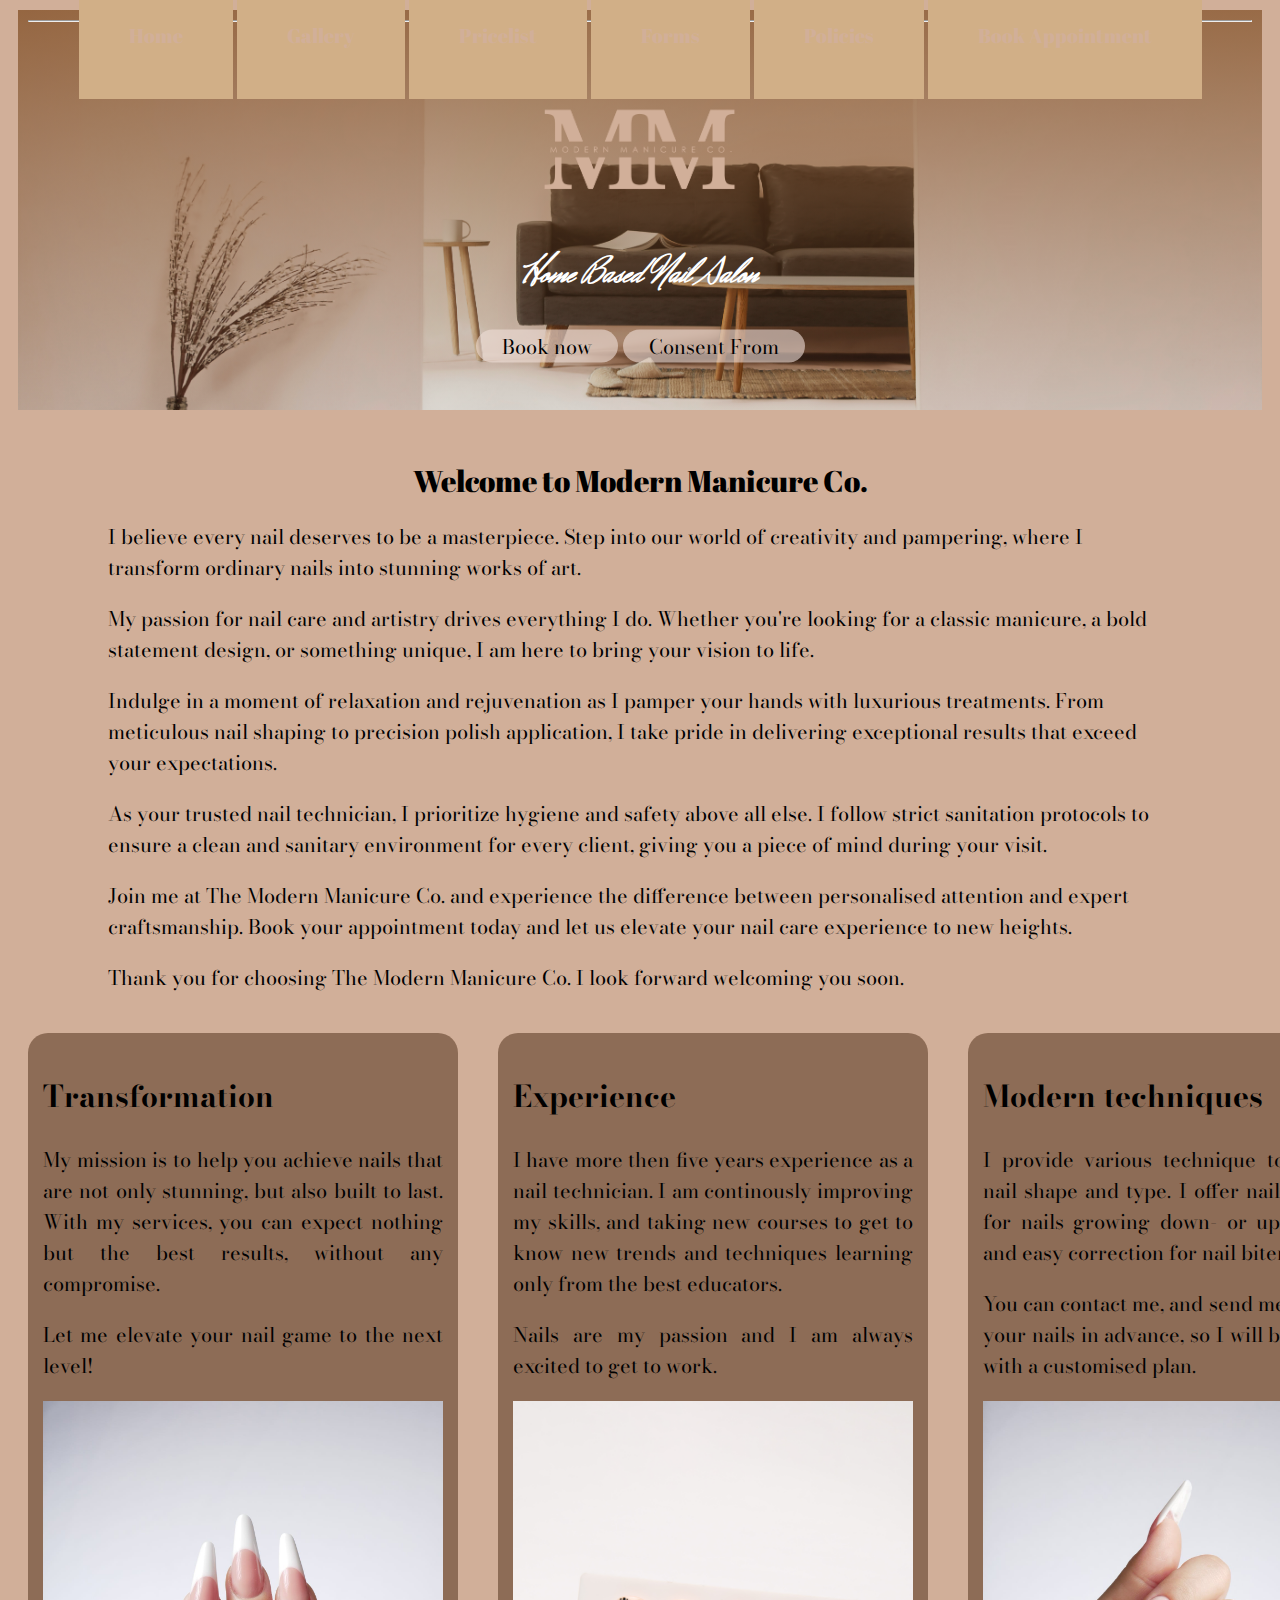
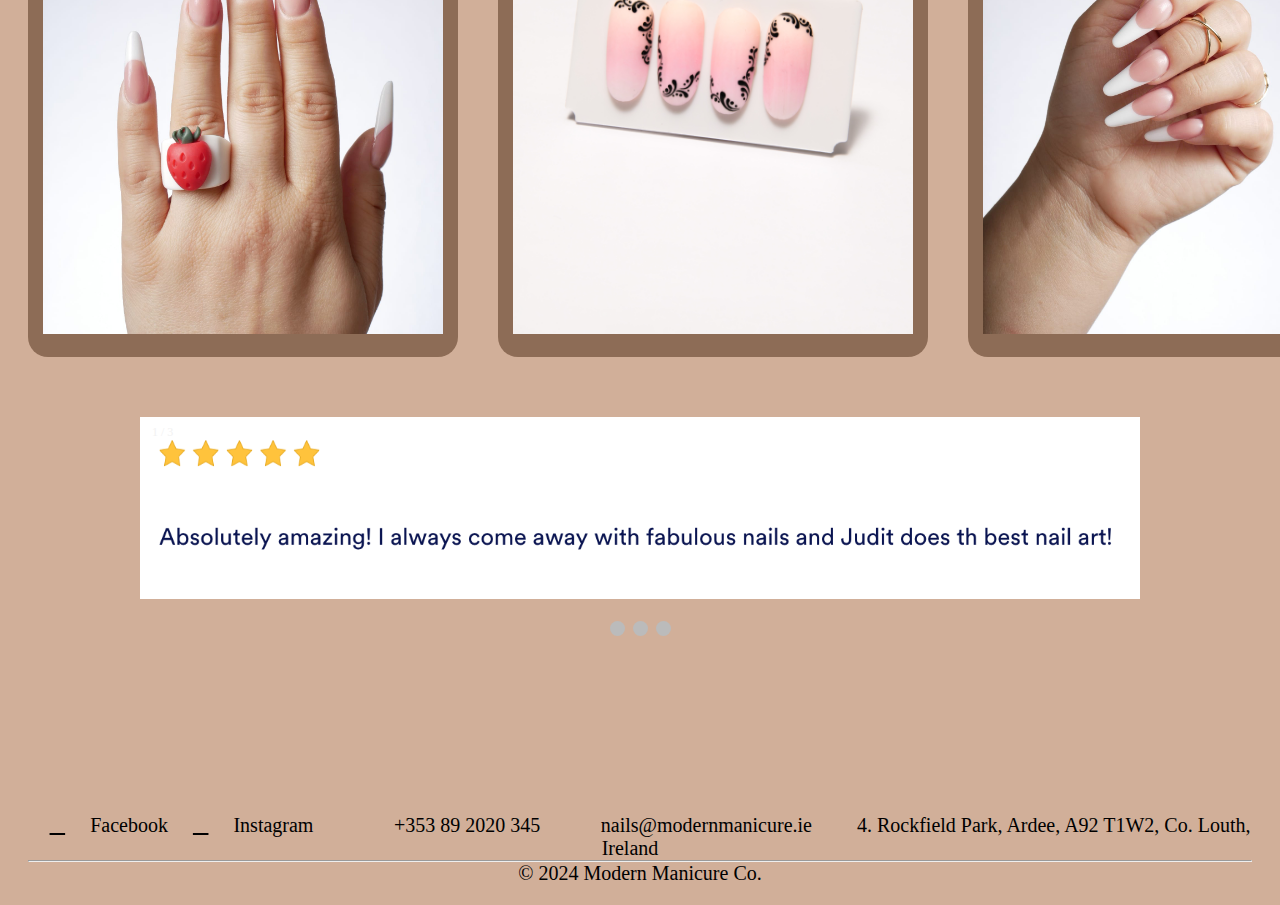
==== commit a753933e: "added back to the top  button from w3school, styled it, and changed price list" ====
--- a/index.html
+++ b/index.html
@@ -27,7 +27,7 @@
                     <h2 class="signature">Home Based Nail Salon</h2>
                     <div><button><a class="booking" href="https://vev.co/the-modern-manicure-co-ie" target="_blank">Book now</a></button>
                     <button><a class="booking" href="https://modernmanicure.ie/consent.html" target="_blank">Consent From</a></button></div>
-                  </div>
+            </div>
             <!-- Load an icon library to show a hamburger menu (bars) on small screens -->
             <link rel="stylesheet" href="https://cdnjs.cloudflare.com/ajax/libs/font-awesome/4.7.0/css/font-awesome.min.css">
             <!-- Top Navigation Menu -->
@@ -50,8 +50,6 @@
         </header>
    
         <main>
-            <script src="https://static.elfsight.com/platform/platform.js" data-use-service-core defer></script>
-<div class="elfsight-app-ad94d741-e2ef-43b3-b969-7a5293f05a03" data-elfsight-app-lazy></div>
             <div class="flex-wrapper">
                 <div class="welcome">
                     <h1>Welcome to Modern Manicure Co.</h1>
@@ -84,6 +82,8 @@
                     </div>
                 </div>
             </div>
+
+
              <!-- Slideshow container -->
 <div class="slideshow-container">
 
@@ -115,6 +115,7 @@
     <span class="dot" onclick="currentSlide(2)"></span>
     <span class="dot" onclick="currentSlide(3)"></span>
 
+
     <script>
         let slideIndex = 0;
 showSlides();
@@ -136,7 +137,7 @@
         <footer class="footer">
             <div class="social">
                 <a href="https://www.facebook.com/themodernmanicureco" class="fa-brands fa-facebook-f" target="_blank"></a> Facebook
-                <a href="https://www.instagram.com/themodernmanicureco/" class="fa-brands fa-instagram" target="_blank"></a> Instagram
+                <a href="https://www.instagram.com/modernmanicureco/" class="fa-brands fa-instagram" target="_blank"></a> Instagram
                 <a>
                     <i class="fa-solid fa-phone"></i>+353 89 2020 345 <i class="fa-solid fa-envelope"></i>nails@modernmanicure.ie
                 </a>
@@ -155,5 +156,28 @@
                 }
             }
         </script>
+         <button onclick="topFunction()" id="myBtn" title="Go to top">Back to the Top</button> 
+
+         <script>
+         // Get the button:
+let mybutton = document.getElementById("myBtn");
+
+// When the user scrolls down 20px from the top of the document, show the button
+window.onscroll = function() {scrollFunction()};
+
+function scrollFunction() {
+  if (document.body.scrollTop > 20 || document.documentElement.scrollTop > 20) {
+    mybutton.style.display = "block";
+  } else {
+    mybutton.style.display = "none";
+  }
+}
+
+// When the user clicks on the button, scroll to the top of the document
+function topFunction() {
+  document.body.scrollTop = 0; // For Safari
+  document.documentElement.scrollTop = 0; // For Chrome, Firefox, IE and Opera
+} 
+</script>
     </body>
 </html>--- a/assets/css/styles.css
+++ b/assets/css/styles.css
@@ -7,6 +7,7 @@
 body, html {
     height: 100%;
 }
+
 
 /* The hero image */
 .hero-image {
@@ -33,11 +34,17 @@
   left: 50%;
   transform: translate(-50%, -50%);
   color: white;
+  font-size: 1.5em;
+  font-family: "Herr Von Muellerhoff", cursive; 
+}
+
+.signature{
+    font-family: "Herr Von Muellerhoff", cursive;
 }
 
 button{
     font-size: 20px;
-    font:"Bodoni Moda", serif;
+    font-family:"Bodoni Moda", serif;
     background-color: rgb(240, 224, 216, 0.6);
     border-radius: 20px;
     border: none;
@@ -46,7 +53,7 @@
 
 button a {
     text-decoration: none;
-    font-family: "Abril Fatface", serif;
+    font-family:"Bodoni Moda", serif;
 }
 
 .selfie {
@@ -209,9 +216,9 @@
 .logo {
     width: 35%;
     height:100%;
-    padding-bottom:5px;
+    padding-bottom:2px;
     margin-bottom: 0;
-    margin-top: 0;
+    margin-top: 40px;
     position: relative;
     
 }
@@ -224,6 +231,7 @@
 hr {
     margin: 0;
 }
+
 .myLinks {
     font-family: "Abril Fatface", serif;
     font-style: normal;
@@ -278,7 +286,7 @@
     text-align: center;
 }
 
-.signature {
+h2 .signature {
     font-family: "Herr Von Muellerhoff", cursive;
     font-weight: 400;
     font-style: normal;
@@ -344,6 +352,7 @@
     box-sizing: border-box;
     text-align: left;
 }
+
 /* Policies */
 .policy-intro{
     font-family: "Bodoni Moda", serif;
@@ -484,10 +493,35 @@
     color: rgb(189, 164, 144);
 }
 
+/* Top button from w3shcool*/
+#myBtn {
+    display: none; /* Hidden by default */
+    position: fixed; /* Fixed/sticky position */
+    bottom: 100px; /* Place the button at the bottom of the page */
+    right: 30px; /* Place the button 30px from the right */
+    z-index: 99; /* Make sure it does not overlap */
+    border: none; /* Remove borders */
+    outline: none; /* Remove outline */
+    background-color: rgb(65, 43, 28, 0.7); /* Set a background color */
+    color: white; /* Text color */
+    cursor: pointer; /* Add a mouse pointer on hover */
+    padding: 20px; /* Some padding */
+    border-radius: 10px; /* Rounded corners */
+    font-size: 18px; /* Increase font size */
+  }
+  
+  #myBtn:hover {
+    background-color: #555; /* Add a dark-grey background on hover */
+  }
+
 /* Large devices over 1281px */
 @media (min-width: 1281px) {
     .topnav{
         box-shadow: 1px 3px 3px rgba(209, 175, 153);
+    }
+
+    .signature{
+        font: "Herr Von Muellerhoff", cursive;
     }
 
     .icon,
@@ -515,6 +549,10 @@
     .icon,
     .active {
         display: none;
+    }
+
+    .signature{
+        font-family: "Herr Von Muellerhoff", cursive;
     }
 
 .topnav{
@@ -589,6 +627,10 @@
         color: black;
     }
 
+    .signature{
+        font: "Herr Von Muellerhoff", cursive;
+    }
+
     /* Style the active link (or home/logo) */
     .active {
         color: white;
@@ -745,6 +787,10 @@
         text-align: left;
     }
 
+    .signature{
+        font: "Herr Von Muellerhoff", cursive;
+    }
+
     .cards {
         display: inline-block;
     }
@@ -910,11 +956,10 @@
     /* Style the navigation menu */
     .topnav {
         overflow: hidden;
-        background-color: rgb(210, 175, 153);
+        background-color: rgba(255, 255, 255, 0.8);
         position: relative;
         width: 100%;
         margin:0;
-        margin-left:-11px;
         margin-top: -20px;
     }
 
@@ -925,10 +970,12 @@
 
     /* Style navigation menu links */
     .topnav a {
-        color: white;
+        color: rgb(76, 53, 34);
+        background-color: rgb(240, 234, 228, 0.7);
         padding:14px;
-        text-decoration: none;
+        text-decoration:none;
         font-size: 17px;
+        font-weight: 300;
         display:flex;
         font-family: "Bodoni Moda", serif;
         margin-top:0;
@@ -936,23 +983,15 @@
 
     /* Style the hamburger menu */
     .topnav a.icon {
-        background: rgb(210, 175, 153);
         display: block;
         position: absolute;
         right: 0;
         top: 0;
     }
 
-    /* Add a grey background color on mouse-over */
-    .topnav a:hover {
-        background-color: #ddd;
-        color: black;
-    }
-
     /* Style the active link (or home/logo) */
     .active {
-        background-color: rgb(210, 175, 153);
-        color: white;
+        background-color: rgba(255, 255, 255, 0.5);
     }
 
     /* Footer */
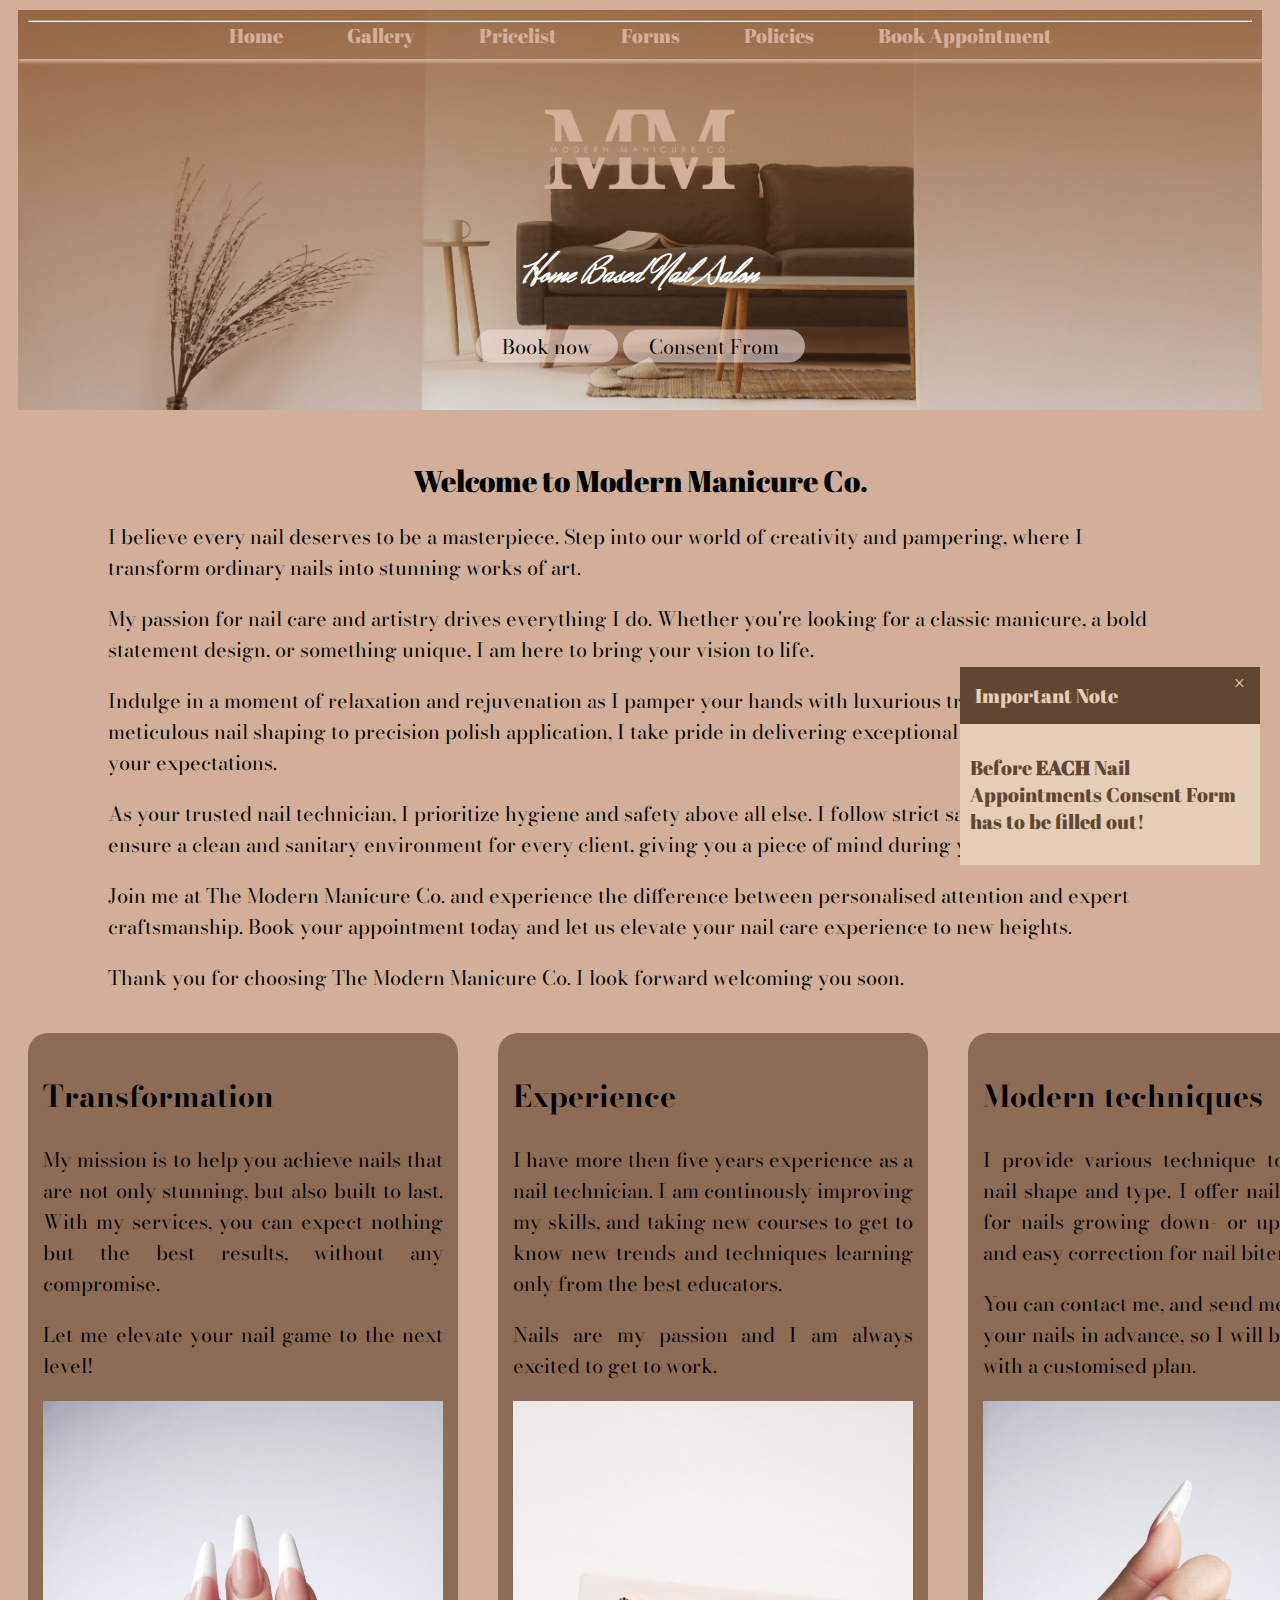
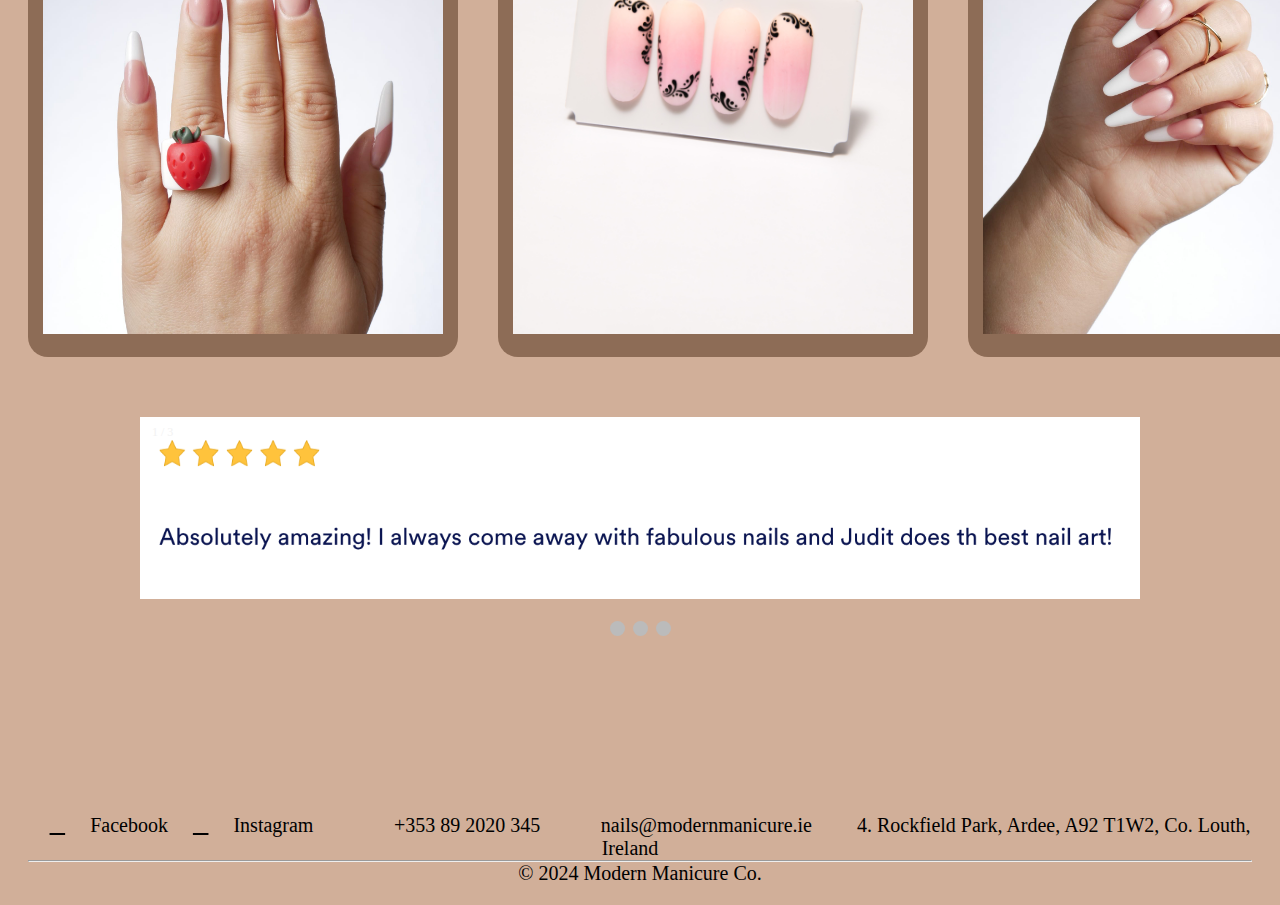
==== commit b0c04077: "Added from w3school a pop up window for Consent form reminder" ====
--- a/index.html
+++ b/index.html
@@ -50,6 +50,13 @@
         </header>
    
         <main>
+            <div class="callout">
+                <div class="callout-header">Important Note</div>
+                <span class="closebtn" onclick="this.parentElement.style.display='none';">&times;</span>
+                <div class="callout-container">
+                  <p>Before <strong>EACH</strong> Nail Appointments Consent Form has to be filled out!</p>
+                </div>
+              </div> 
             <div class="flex-wrapper">
                 <div class="welcome">
                     <h1>Welcome to Modern Manicure Co.</h1>
--- a/assets/css/styles.css
+++ b/assets/css/styles.css
@@ -170,7 +170,48 @@
     vertical-align: middle;
     width: 100%;
   }
-  
+
+    /* Callout box - fixed position at the bottom of the page */
+.callout {
+    position: absolute;
+    bottom: 35px;
+    right: 20px;
+    margin-left: 20px;
+    max-width: 300px;
+  }
+  
+  /* Callout header */
+  .callout-header {
+    padding: 15px 15px;
+    background: #604733;
+    font-size: 20px;
+    color:#e5ceb7;
+    font-family: "Abril Fatface", serif;
+  }
+  
+  /* Callout container/body */
+  .callout-container {
+    padding: 10px;
+    background-color: #e5ceb7;
+    color:#604733;
+    font-size: 20px;
+    font-family: "Abril Fatface", serif;
+  }
+  
+  /* Close button */
+  .closebtn {
+    position:absolute;
+    top: 5px;
+    right: 15px;
+    color: #e5ceb7;
+    font-size: 20px;
+    cursor: pointer;
+  }
+  
+  /* Change color on mouse-over */
+  .closebtn:hover {
+    color: lightgrey;
+  } 
   /* Responsive layout - makes a two column-layout instead of four columns */
   @media screen and (max-width: 800px) {
     .column {
@@ -235,7 +276,6 @@
 .myLinks {
     font-family: "Abril Fatface", serif;
     font-style: normal;
-    color: rgb(209, 275, 153);
     font-size: 20px;
     text-align: center;
     margin-top: 0;
@@ -542,12 +582,77 @@
         text-align: center;
         font-size: 30px;
     }
+
+    /* Callout box - fixed position at the bottom of the page */
+.callout {
+    position:absolute;
+    bottom: 35px;
+    right: 20px;
+    margin-left: 20px;
+    max-width: 300px;
+  }
+  
+  /* Callout header */
+  .callout-header {
+    padding: 15px 15px;
+    background: #604733;
+    font-size: 20px;
+    color:#e5ceb7;
+    font-family: "Abril Fatface", serif;
+  }
+  
+  /* Callout container/body */
+  .callout-container {
+    padding: 10px;
+    background-color: #e5ceb7;
+    color:#604733;
+    font-size: 20px;
+    font-family: "Abril Fatface", serif;
+  }
+  
+  /* Close button */
+  .closebtn {
+    position:absolute;
+    top: 5px;
+    right: 15px;
+    color: #e5ceb7;
+    font-size: 40px;
+    cursor: pointer;
+  }
+  
+  /* Change color on mouse-over */
+  .closebtn:hover {
+    color: lightgrey;
+  } 
 }
 
 /* Laptops, Desktops, 1025px to 1280px */
 @media (min-width: 1025px) and (max-width: 1280px) {
-    .icon,
-    .active {
+    .topnav {
+        color: rgb(210, 175, 153);
+        text-align: center;
+        justify-content: space-between;
+        padding: 10px;
+        box-shadow: 1px 3px 3px rgba(209, 175, 153);
+    }
+    
+    
+    .topnav a {
+        justify-content: space-between;
+        color: rgb(209, 175, 153);
+        padding: 30px;
+        font-size: 20px;
+    }
+    
+    .topnav a:hover {
+        color: rgb(0, 0, 0);
+    }
+
+    hr {
+        color: rgb(209, 175, 135);
+    }
+    
+    .icon .active {
         display: none;
     }
 
@@ -555,17 +660,48 @@
         font-family: "Herr Von Muellerhoff", cursive;
     }
 
-.topnav{
-    width:100%;
-    max-width:1280px;
-    margin:0;
-}
-
-.topnav a{
-    width:100%;
-    padding:50px;
-    background-color: rgb(209, 175, 135);
-}
+    /* Callout box - fixed position at the bottom of the page */
+.callout {
+    position: absolute;
+    bottom: 35px;
+    right: 20px;
+    margin-left: 20px;
+    max-width: 300px;
+  }
+  
+  /* Callout header */
+  .callout-header {
+    padding: 15px 15px;
+    background: #604733;
+    font-size: 20px;
+    color:#e5ceb7;
+    font-family: "Abril Fatface", serif;
+  }
+  
+  /* Callout container/body */
+  .callout-container {
+    padding: 10px;
+    background-color: #e5ceb7;
+    color:#604733;
+    font-size: 20px;
+    font-family: "Abril Fatface", serif;
+  }
+  
+  /* Close button */
+  .closebtn {
+    position:absolute;
+    top: 5px;
+    right: 15px;
+    color: #e5ceb7;
+    font-size: 20px;
+    cursor: pointer;
+  }
+  
+  /* Change color on mouse-over */
+  .closebtn:hover {
+    color: lightgrey;
+  } 
+    
 
 .pricelist {
     max-width: 60%;
@@ -615,10 +751,11 @@
 
     /* Style the hamburger menu */
     .topnav a.icon {
+        background-color: none;
         display: block;
         position: absolute;
-        right: 0;
-        top: 0;
+        right: 10px;
+        top: 10px;
     }
 
     /* Add a grey background color on mouse-over */
@@ -627,6 +764,8 @@
         color: black;
     }
 
+    
+
     .signature{
         font: "Herr Von Muellerhoff", cursive;
     }
@@ -635,6 +774,7 @@
     .active {
         color: white;
         text-align: left;
+        
     }
 
     .welcome{
@@ -746,7 +886,7 @@
     /* Style the navigation menu */
     .topnav {
         overflow: hidden;
-        background-color: rgb(209, 175, 153);
+        background-color: rgb(209, 175, 153, 0.8);
         position: relative;
     }
 
@@ -757,6 +897,7 @@
 
     /* Style navigation menu links */
     .topnav a {
+        background-color: rgb(209, 175, 153, 0.8);
         color: white;
         padding: 14px 16px;
         text-decoration: none;
@@ -768,23 +909,30 @@
 
     /* Style the hamburger menu */
     .topnav a.icon {
+        background-color: none;
         display: block;
         position: absolute;
-        right: 0;
-        top: 0;
+        right: 10px;
+        top: 10px;
     }
 
     /* Add a grey background color on mouse-over */
     .topnav a:hover {
-        background-color: #ddd;
         color: black;
     }
 
     /* Style the active link (or home/logo) */
     .active {
-        background-color: rgb(209, 175, 153);
         color: white;
         text-align: left;
+        top:30px;
+    }
+
+    .logo img{
+        width: 170%;
+        justify-content: center;
+        margin-left:-9px;
+        margin-top: -10px;
     }
 
     .signature{
@@ -840,6 +988,20 @@
     
     .navigation {
         width: 100%;
+    }
+
+    button{
+        font-size: 15px;
+        font-family:"Bodoni Moda", serif;
+        background-color: rgb(240, 224, 216, 0.6);
+        border-radius: 20px;
+        border: none;
+        color: rgb(126, 105, 88);
+    }
+    
+    button a {
+        text-decoration: none;
+        font-family:"Bodoni Moda", serif;
     }
 
     h1 {
@@ -956,7 +1118,7 @@
     /* Style the navigation menu */
     .topnav {
         overflow: hidden;
-        background-color: rgba(255, 255, 255, 0.8);
+        background-color:rgb(209, 175, 153,0.8);
         position: relative;
         width: 100%;
         margin:0;
@@ -970,14 +1132,14 @@
 
     /* Style navigation menu links */
     .topnav a {
-        color: rgb(76, 53, 34);
-        background-color: rgb(240, 234, 228, 0.7);
+        color:white;
+        background-color:rgb(209, 175, 153, 0.7);
         padding:14px;
         text-decoration:none;
         font-size: 17px;
         font-weight: 300;
         display:flex;
-        font-family: "Bodoni Moda", serif;
+        font-family:"Abril Fatface", serif;
         margin-top:0;
     }
 
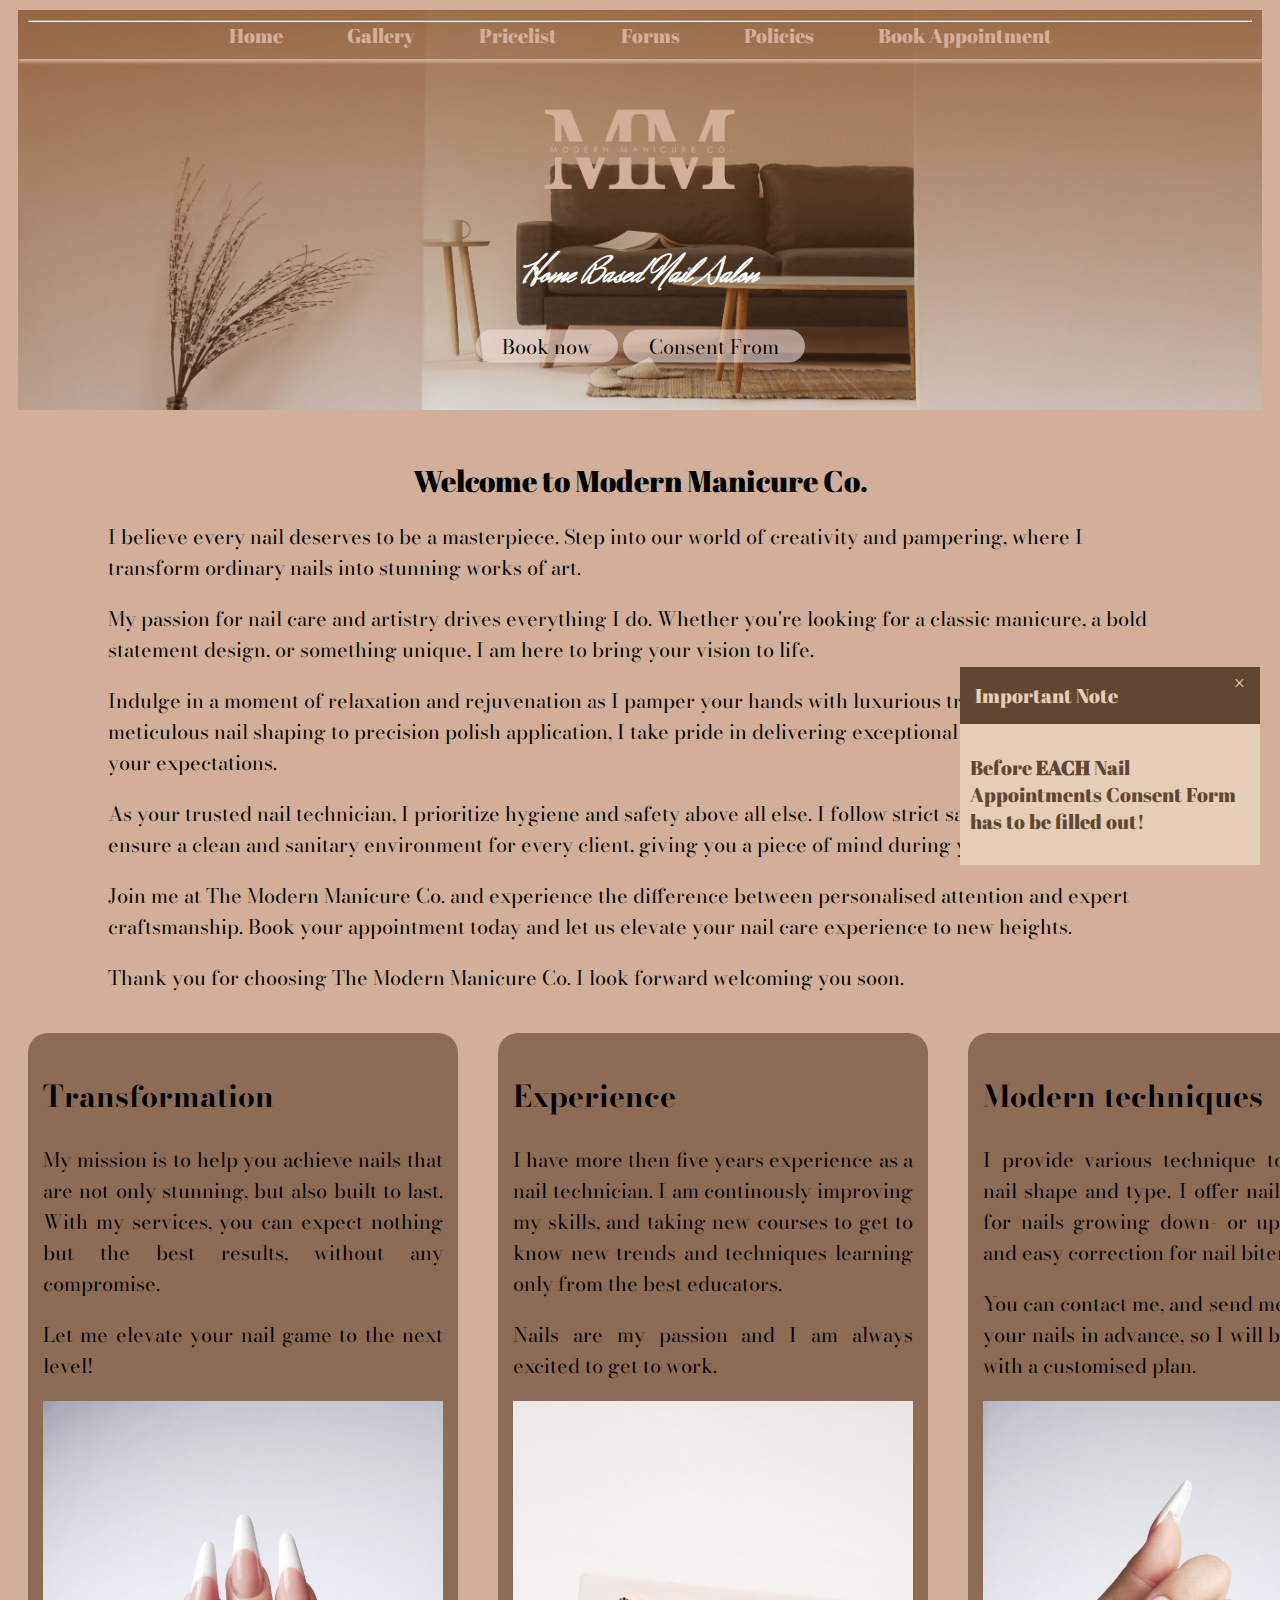
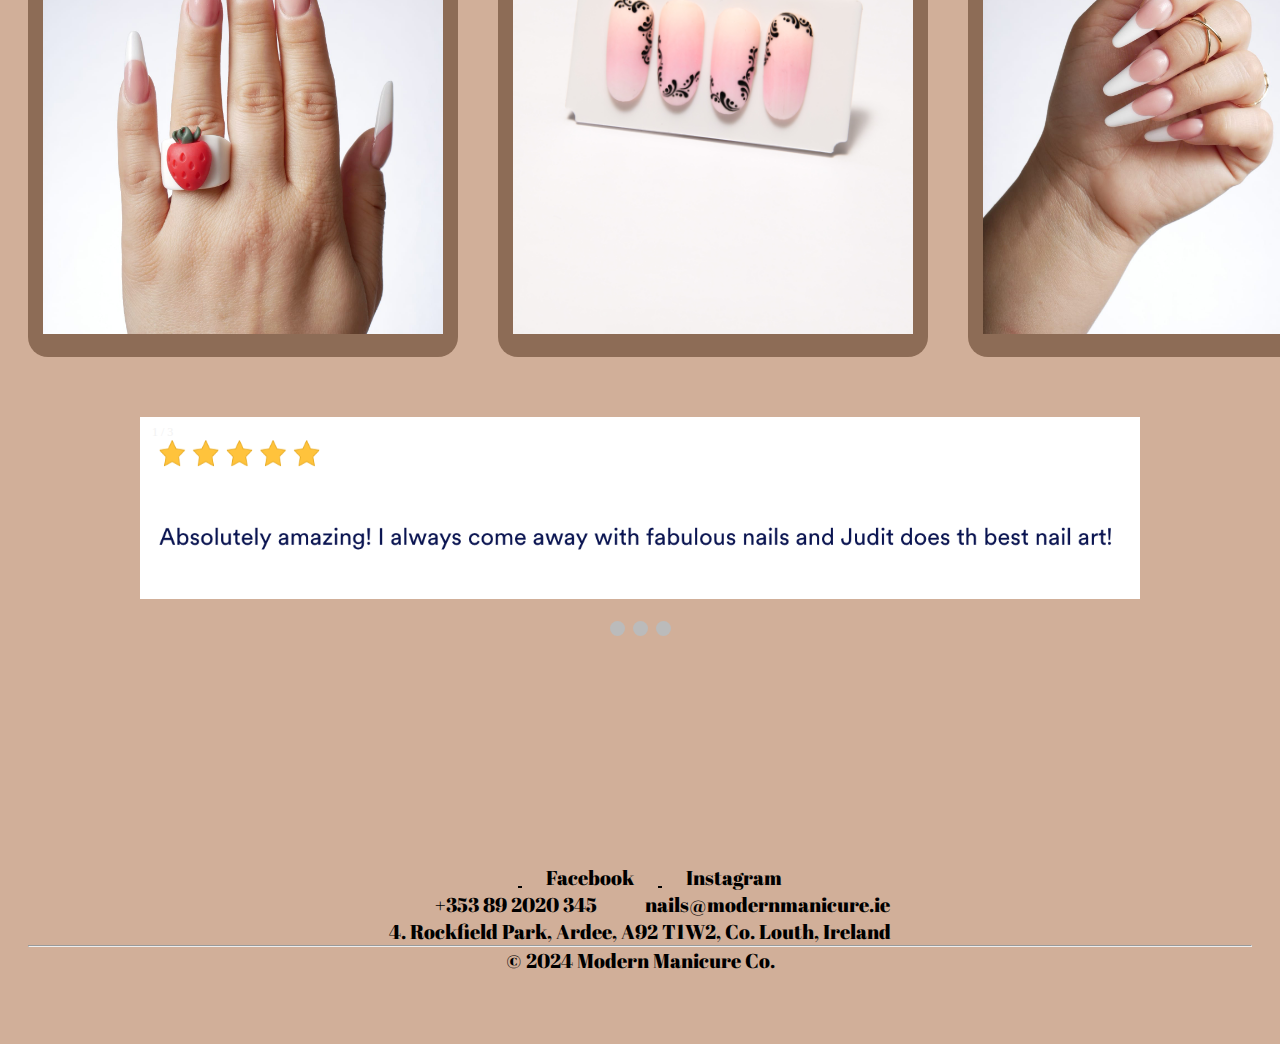
==== commit a01aaed1: "Added google font to prices and form pages, finished styling medai for current style'" ====
--- a/index.html
+++ b/index.html
@@ -143,12 +143,18 @@
         </main>
         <footer class="footer">
             <div class="social">
+                <div>
                 <a href="https://www.facebook.com/themodernmanicureco" class="fa-brands fa-facebook-f" target="_blank"></a> Facebook
                 <a href="https://www.instagram.com/modernmanicureco/" class="fa-brands fa-instagram" target="_blank"></a> Instagram
+                </div>
+                <div>
                 <a>
                     <i class="fa-solid fa-phone"></i>+353 89 2020 345 <i class="fa-solid fa-envelope"></i>nails@modernmanicure.ie
                 </a>
+                </div>
+                <div>
                 <a>4. Rockfield Park, Ardee, A92 T1W2, Co. Louth, Ireland</a>
+                </div>
                 <hr>
                 <a>&copy; 2024 Modern Manicure Co.</a>
             </div>
--- a/assets/css/styles.css
+++ b/assets/css/styles.css
@@ -40,6 +40,10 @@
 
 .signature{
     font-family: "Herr Von Muellerhoff", cursive;
+}
+
+.signature-price{
+    font-family: "Herr Von Muellerhoff", cursive; 
 }
 
 button{
@@ -476,9 +480,12 @@
 }
 
 .footer {
-    font-size: 20px;
-    margin-top: auto;
+    font-size: 30px;
+    margin-top: 50px;
     width:100%;
+    min-height: 200px;
+    position: relative;
+    font-family: "Abril Fatface", serif;
 }
 
 .social a {
@@ -504,7 +511,7 @@
 
 a:hover,
 footer:hover {
-    color: rgb(126, 105, 88);
+    color: rgb(255, 255, 255);
 }
 
 label {
@@ -660,6 +667,27 @@
         font-family: "Herr Von Muellerhoff", cursive;
     }
 
+    #myBtn {
+        display: none; /* Hidden by default */
+        position: fixed;/* Fixed/sticky position */
+        bottom: 100px; /* Place the button at the bottom of the page */
+        right: 200px; /* Place the button 30px from the right */
+        z-index: 99; /* Make sure it does not overlap */
+        border: none; /* Remove borders */
+        outline: none; /* Remove outline */
+        background-color: rgb(65, 43, 28, 0.7); /* Set a background color */
+        color: white; /* Text color */
+        cursor: pointer; /* Add a mouse pointer on hover */
+        padding: 20px; /* Some padding */
+        border-radius: 10px; /* Rounded corners */
+        font-size: 18px; /* Increase font size */
+        margin-right: 100px;
+      }
+      
+      #myBtn:hover {
+        background-color: #555; /* Add a dark-grey background on hover */
+      }
+
     /* Callout box - fixed position at the bottom of the page */
 .callout {
     position: absolute;
@@ -739,7 +767,7 @@
 
     /* Style navigation menu links */
     .topnav a {
-        background-color: rgb(209, 175, 153);
+        background-color:rgb(209, 175, 153, 0.7);
         color: white;
         padding: 14px 16px;
         text-decoration: none;
@@ -762,9 +790,7 @@
     .topnav a:hover {
         background-color: #ddd;
         color: black;
-    }
-
-    
+    }   
 
     .signature{
         font: "Herr Von Muellerhoff", cursive;
@@ -886,7 +912,6 @@
     /* Style the navigation menu */
     .topnav {
         overflow: hidden;
-        background-color: rgb(209, 175, 153, 0.8);
         position: relative;
     }
 
@@ -897,7 +922,7 @@
 
     /* Style navigation menu links */
     .topnav a {
-        background-color: rgb(209, 175, 153, 0.8);
+        background-color:rgb(209, 175, 153, 0.7);
         color: white;
         padding: 14px 16px;
         text-decoration: none;
@@ -928,6 +953,10 @@
         top:30px;
     }
 
+    .hero-image{
+        max-height: 200px;
+    }
+
     .logo img{
         width: 170%;
         justify-content: center;
@@ -935,19 +964,43 @@
         margin-top: -10px;
     }
 
+    button{
+        font-size: 15px;
+        font-family:"Bodoni Moda", serif;
+        background-color: rgb(240, 224, 216, 0.6);
+        border-radius: 20px;
+        border: none;
+        color: rgb(126, 105, 88);
+    }
+    
+    button a {
+        text-decoration: none;
+        font-family:"Bodoni Moda", serif;
+    }
+
     .signature{
         font: "Herr Von Muellerhoff", cursive;
     }
 
     .cards {
-        display: inline-block;
+        display: block;
+        justify-content: center;
+        margin-left: 50px;
     }
 
     .card1,
     .card2,
     .card3 {
-        width: 80%;
-        font-size: 15px;
+        width: 70%;
+        font-size: 20px;
+        margin: 15px;
+        margin-left: 60px;
+    }
+
+    .home-img {
+        width: 100%;
+        height: auto;
+        bottom: 10px;
     }
 
     h2:hover {
@@ -1118,11 +1171,10 @@
     /* Style the navigation menu */
     .topnav {
         overflow: hidden;
-        background-color:rgb(209, 175, 153,0.8);
         position: relative;
         width: 100%;
         margin:0;
-        margin-top: -20px;
+        margin-top:0;
     }
 
     /* Hide the links inside the navigation menu (except for logo/home) */
@@ -1146,14 +1198,20 @@
     /* Style the hamburger menu */
     .topnav a.icon {
         display: block;
-        position: absolute;
-        right: 0;
-        top: 0;
+        position: fixed;
+        right: 30px;
+        top: 20px;
+        background-color: none;
     }
 
     /* Style the active link (or home/logo) */
     .active {
-        background-color: rgba(255, 255, 255, 0.5);
+        margin-top: 0;
+    }
+
+    .home-img {
+        width:100%;
+        bottom: 10px;
     }
 
     /* Footer */
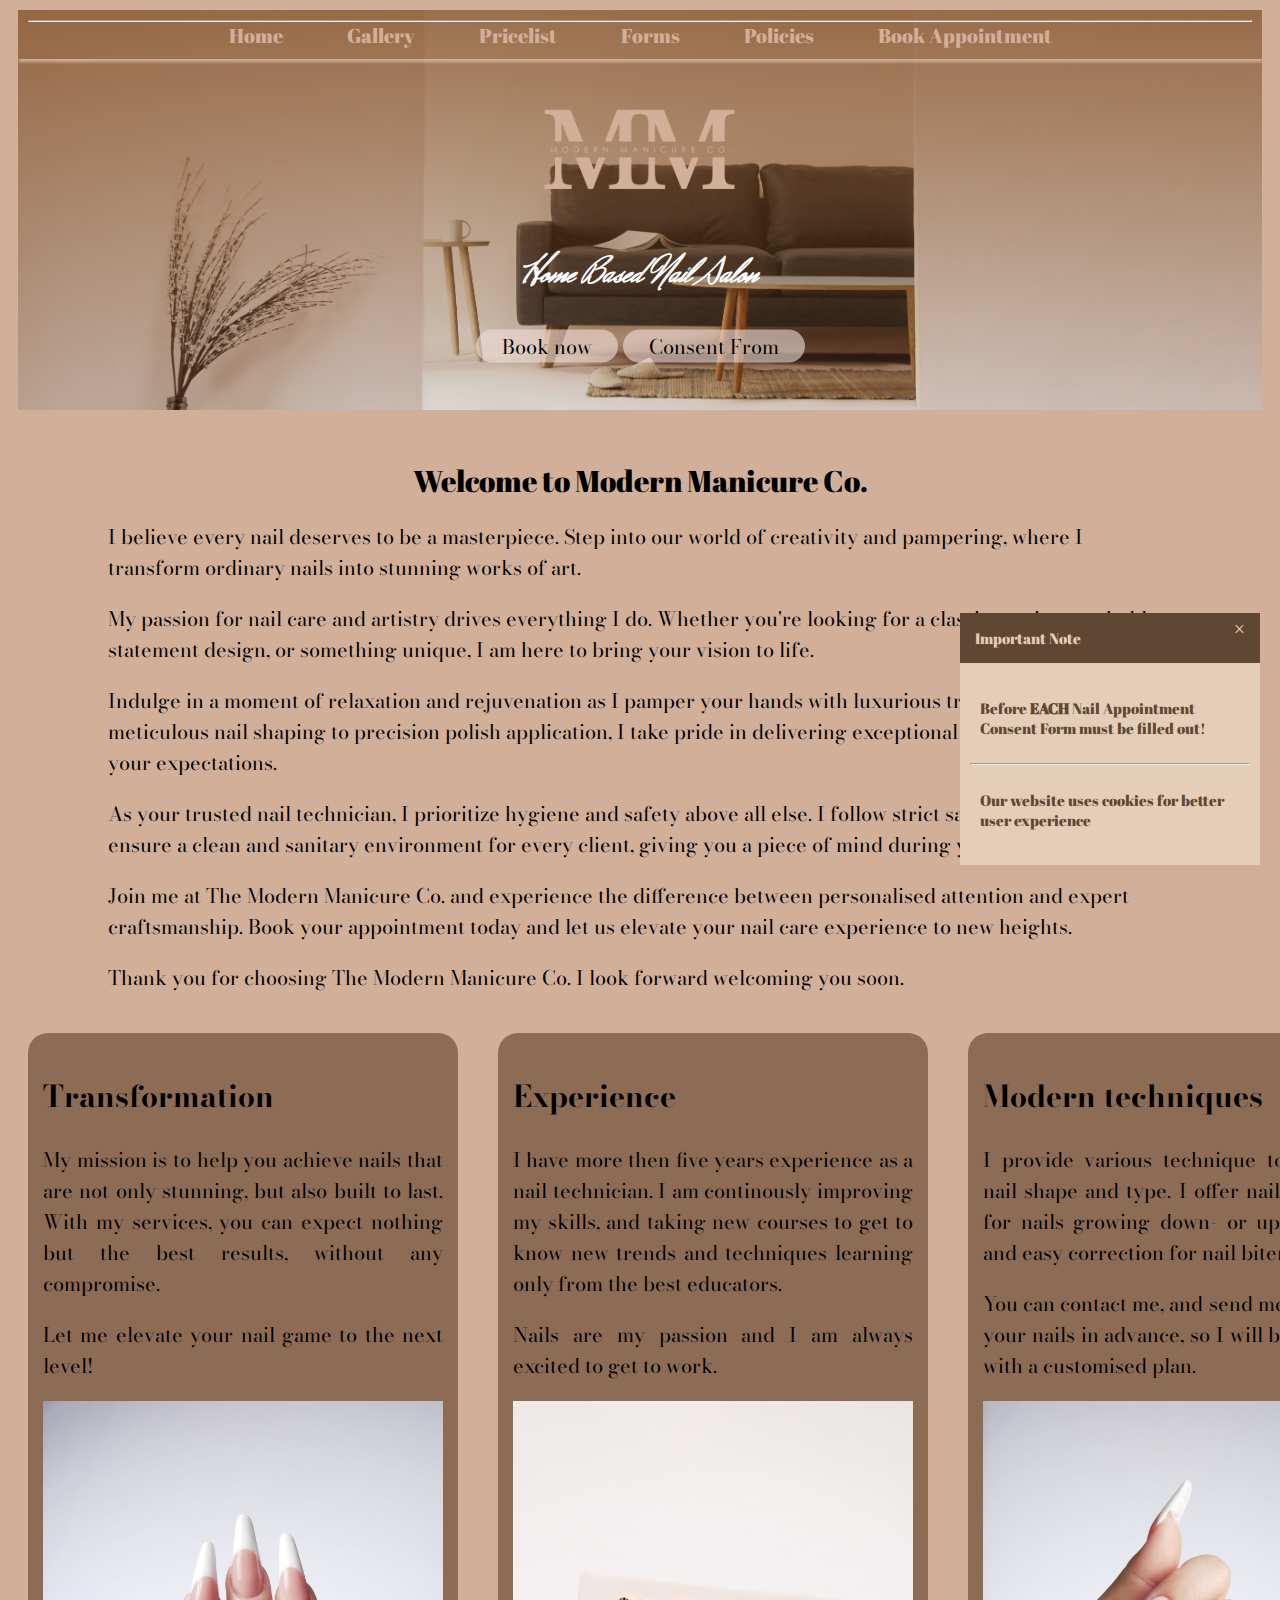
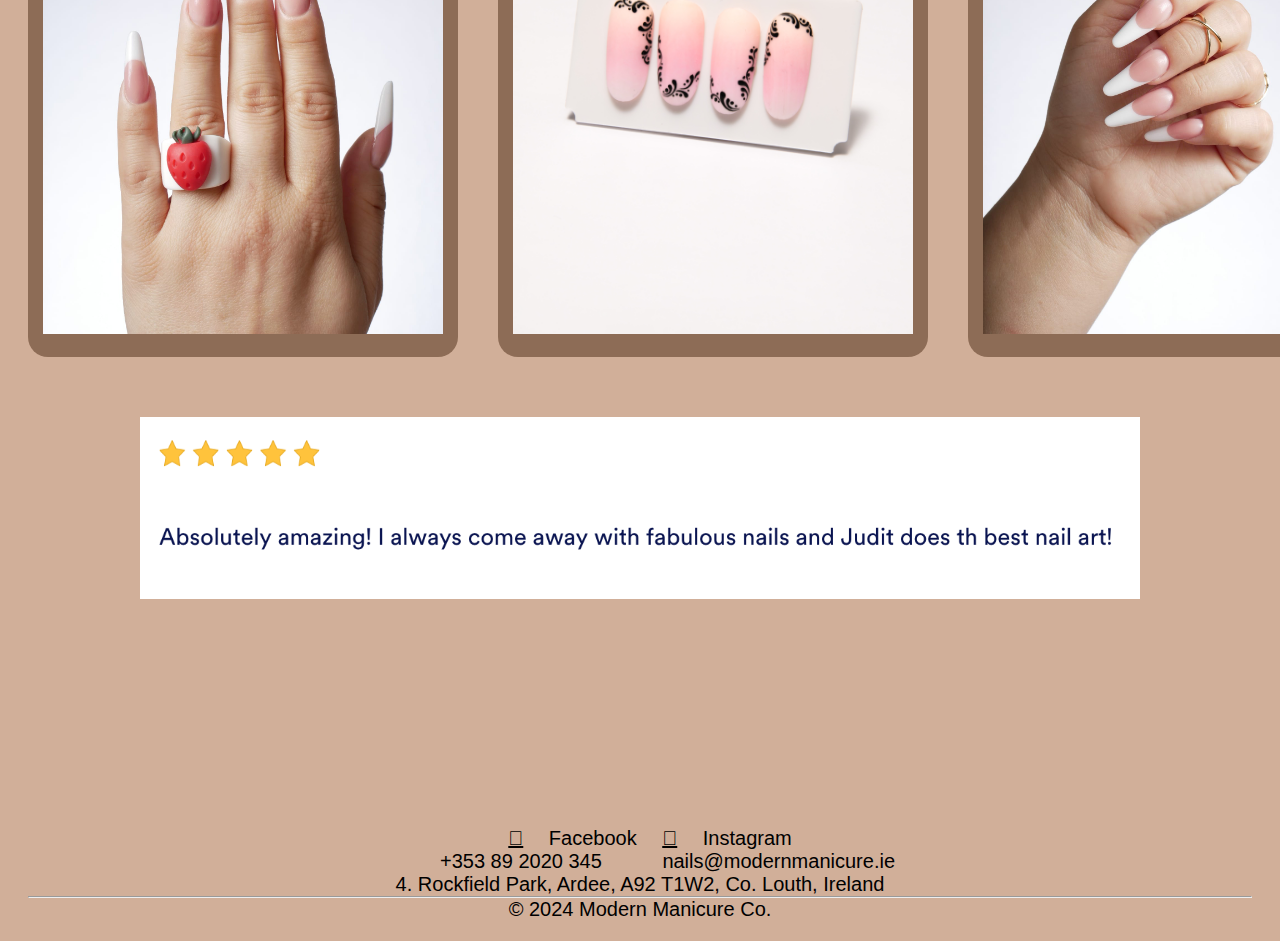
==== commit b8bd476b: "Changed styling for pop up window, corrected typo in Policies, and changed font size for footer" ====
--- a/index.html
+++ b/index.html
@@ -54,7 +54,9 @@
                 <div class="callout-header">Important Note</div>
                 <span class="closebtn" onclick="this.parentElement.style.display='none';">&times;</span>
                 <div class="callout-container">
-                  <p>Before <strong>EACH</strong> Nail Appointments Consent Form has to be filled out!</p>
+                  <p>Before <strong>EACH</strong> Nail Appointment Consent Form must be filled out!</p>
+                  <hr>
+                  <p>Our website uses cookies for better user experience</p>
                 </div>
               </div> 
             <div class="flex-wrapper">
@@ -96,33 +98,17 @@
 
     <!-- Full-width images with number and caption text -->
     <div class="mySlides fade">
-      <div class="numbertext">1 / 3</div>
       <img src="assets/photos/slideshow/review1.png" style="width:100%">
     </div>
   
     <div class="mySlides fade">
-      <div class="numbertext">2 / 3</div>
       <img src="assets/photos/slideshow/reviewfiona.png" style="width:100%">
     </div>
   
     <div class="mySlides fade">
-      <div class="numbertext">3 / 3</div>
       <img src="assets/photos/slideshow/reviewursula.png" style="width:100%">
     </div>
-  
-    <!-- Next and previous buttons -->
-    <a class="prev" onclick="plusSlides(-1)">&#10094;</a>
-    <a class="next" onclick="plusSlides(1)">&#10095;</a>
-  </div>
-  <br>
-  
-  <!-- The dots/circles -->
-  <div style="text-align:center">
-    <span class="dot" onclick="currentSlide(1)"></span>
-    <span class="dot" onclick="currentSlide(2)"></span>
-    <span class="dot" onclick="currentSlide(3)"></span>
-
-
+    <div></div>
     <script>
         let slideIndex = 0;
 showSlides();
--- a/assets/css/styles.css
+++ b/assets/css/styles.css
@@ -175,7 +175,7 @@
     width: 100%;
   }
 
-    /* Callout box - fixed position at the bottom of the page */
+    /* Callout box - fixed position at the side of the page */
 .callout {
     position: absolute;
     bottom: 35px;
@@ -185,20 +185,20 @@
   }
   
   /* Callout header */
-  .callout-header {
+  .callout .callout-header {
     padding: 15px 15px;
     background: #604733;
-    font-size: 20px;
+    font-size: 15px;
     color:#e5ceb7;
     font-family: "Abril Fatface", serif;
   }
   
   /* Callout container/body */
-  .callout-container {
+  .callout-container p {
     padding: 10px;
     background-color: #e5ceb7;
     color:#604733;
-    font-size: 20px;
+    font-size: 15px;
     font-family: "Abril Fatface", serif;
   }
   
@@ -480,12 +480,12 @@
 }
 
 .footer {
-    font-size: 30px;
+    font-size: 15px;
     margin-top: 50px;
     width:100%;
-    min-height: 200px;
+    min-height: 100px;
     position: relative;
-    font-family: "Abril Fatface", serif;
+    font-family:'Lucida Sans', 'Lucida Sans Regular', 'Lucida Grande', 'Lucida Sans Unicode', Geneva, Verdana, sans-serif
 }
 
 .social a {
@@ -507,11 +507,6 @@
     padding-left: 20px;
     padding-right: 20px;
     color: black;
-}
-
-a:hover,
-footer:hover {
-    color: rgb(255, 255, 255);
 }
 
 label {
@@ -558,8 +553,9 @@
   }
   
   #myBtn:hover {
-    background-color: #555; /* Add a dark-grey background on hover */
-  }
+    background-color: rgb(240, 234, 228,0.7); /* Add a dark-grey background on hover */
+    color:rgb(65, 43, 28);
+}
 
 /* Large devices over 1281px */
 @media (min-width: 1281px) {
@@ -1050,6 +1046,7 @@
         border-radius: 20px;
         border: none;
         color: rgb(126, 105, 88);
+        width: 150px;
     }
     
     button a {
@@ -1073,6 +1070,23 @@
     .signature {
         font-size: 25px;
     }
+
+    #myBtn {
+        display: none; /* Hidden by default */
+        position: fixed;/* Fixed/sticky position */
+        bottom: 50px; /* Place the button at the bottom of the page */
+        right: 0; /* Place the button 30px from the right */
+        z-index: 99; /* Make sure it does not overlap */
+        border: none; /* Remove borders */
+        outline: none; /* Remove outline */
+        background-color: rgb(65, 43, 28, 0.6); /* Set a background color */
+        color: white; /* Text color */
+        cursor: pointer; /* Add a mouse pointer on hover */
+        padding:  15px; /* Some padding */
+        font-size: 15px; /* Increase font size */
+        margin-right: 0;
+        width: 100%;
+      }
 
     .cards {
         display: inline-block;
@@ -1213,6 +1227,51 @@
         width:100%;
         bottom: 10px;
     }
+
+    /* Callout box - fixed position at the bottom of the page */
+.callout {
+    position: absolute;
+    bottom: 35px;
+    right: 20px;
+    margin-left: 20px;
+    max-width: 300px;
+    font-family:Arial, Helvetica, sans-serif;
+    font-size: 8px;
+  }
+  
+  /* Callout header */
+  .callout-header {
+    padding: 10px 10px;
+    background: #604733;
+    font-size: 10px;
+    color:#e5ceb7;
+    font-family: Arial, Helvetica, sans-serif;
+  }
+  
+  /* Callout container/body */
+  .callout-container {
+    padding: 10px;
+    justify-content: center;
+    background-color: #e5ceb7;
+    color:#603833;
+    font-size: 10px;
+    font-family: Arial, Helvetica, sans-serif;
+  }
+  
+  /* Close button */
+  .closebtn {
+    position:absolute;
+    top: 5px;
+    right: 15px;
+    color: #e5ceb7;
+    font-size: 10px;
+    cursor: pointer;
+  }
+  
+  /* Change color on mouse-over */
+  .closebtn:hover {
+    color: lightgrey;
+  } 
 
     /* Footer */
     .footer{
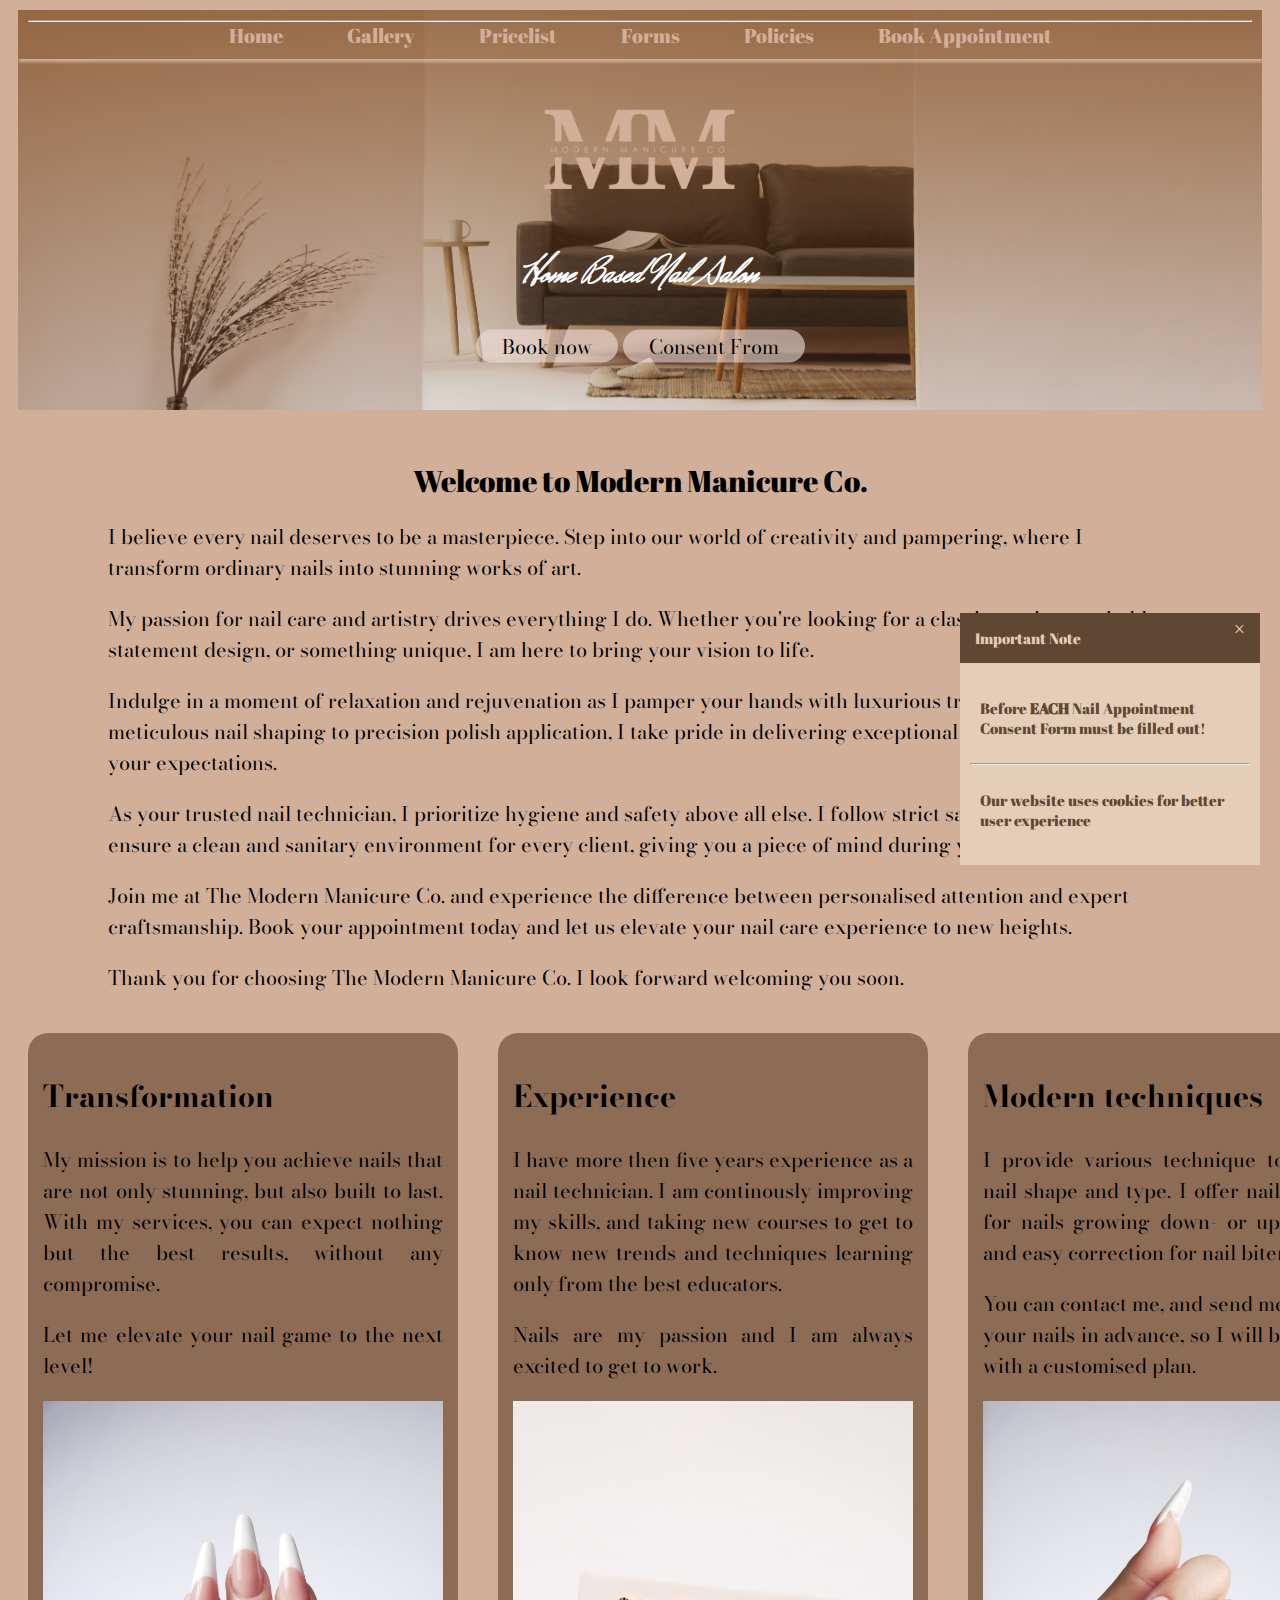
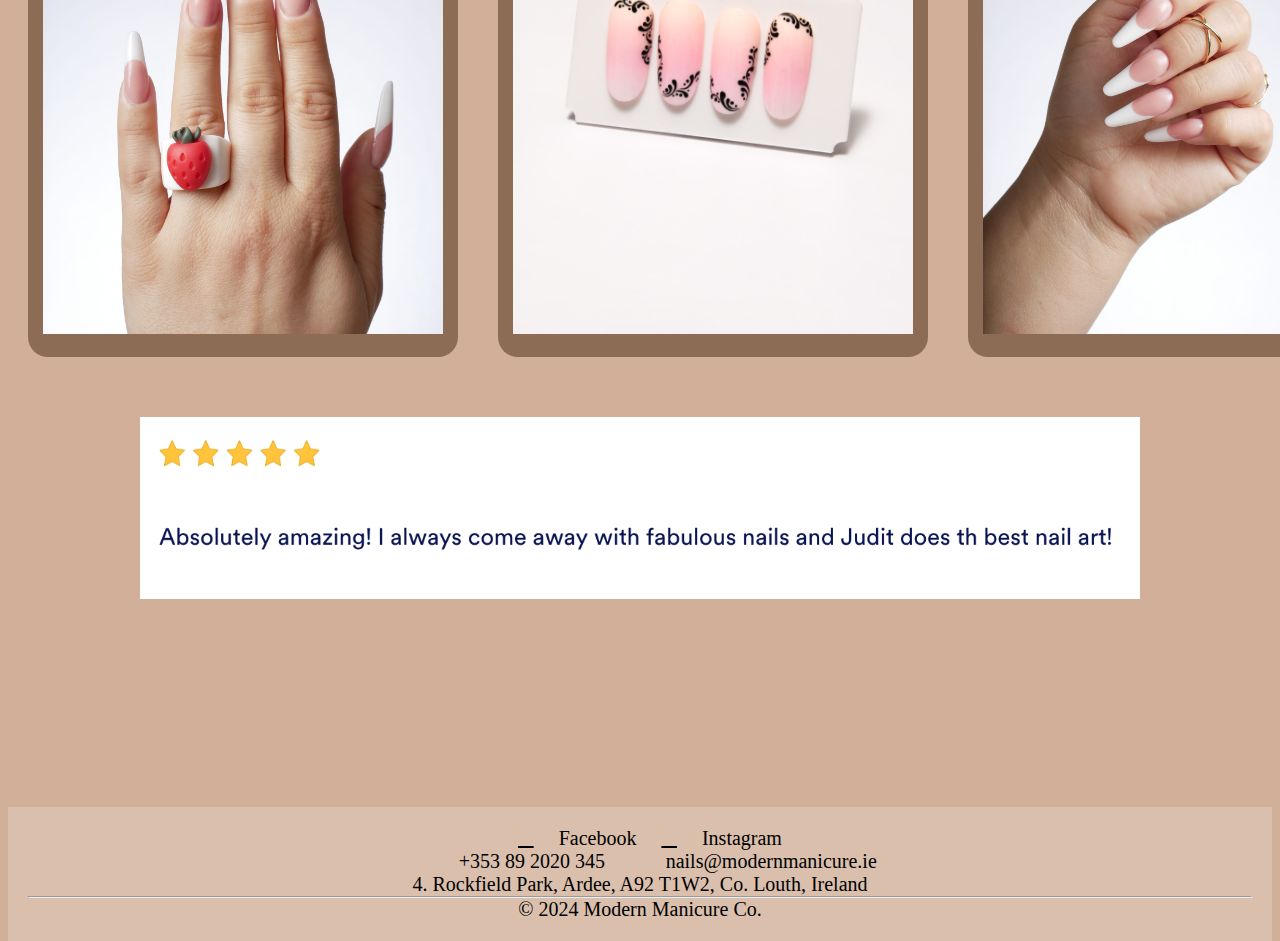
==== commit 9da1f065: "Changed logo and signature size, fixed consent button's link" ====
--- a/index.html
+++ b/index.html
@@ -26,7 +26,7 @@
                     <img class="logo" src="assets/photos/manicurelogoheader.png" alt="Nude coloured salon logo">
                     <h2 class="signature">Home Based Nail Salon</h2>
                     <div><button><a class="booking" href="https://vev.co/the-modern-manicure-co-ie" target="_blank">Book now</a></button>
-                    <button><a class="booking" href="https://modernmanicure.ie/consent.html" target="_blank">Consent From</a></button></div>
+                    <button><a class="booking" href="forms.html" target="_blank">Consent From</a></button></div>
             </div>
             <!-- Load an icon library to show a hamburger menu (bars) on small screens -->
             <link rel="stylesheet" href="https://cdnjs.cloudflare.com/ajax/libs/font-awesome/4.7.0/css/font-awesome.min.css">
--- a/assets/css/styles.css
+++ b/assets/css/styles.css
@@ -480,12 +480,14 @@
 }
 
 .footer {
-    font-size: 15px;
+    font-size: 8px;
     margin-top: 50px;
     width:100%;
-    min-height: 100px;
+    min-height: 50px;
     position: relative;
-    font-family:'Lucida Sans', 'Lucida Sans Regular', 'Lucida Grande', 'Lucida Sans Unicode', Geneva, Verdana, sans-serif
+    background-color: rgba(255, 255, 255, 0.2);
+    font-family:Cambria, Cochin, Georgia, Times, 'Times New Roman', serif
+
 }
 
 .social a {
@@ -1028,13 +1030,33 @@
 
 /* Most of smartphones-portrait, 320px to 479px */
 @media (min-width: 320px) and (max-width: 480px) {
-    .logo img{
-        width: 300px;
+    .logo{
+        width: 250px;
         justify-content: center;
-        margin-left:-9px;
+        margin-left:0;
+        margin-top: 20px;
+        margin-bottom: 0;
+    }
+
+    .hero-text .signature{
+        font-size: 35px;
+        margin-top: 10px;
+    }
+
+    .hero-image{
+        width: 100%;
+    }
+
+    .active{
+        position: relative;
+    }
+
+    .topnav a.icon {
         margin-top: -10px;
-    }
-    
+        margin-right: -20px;
+        background-color: none;
+    }
+
     .navigation {
         width: 100%;
     }
@@ -1095,7 +1117,7 @@
     .card1,
     .card2,
     .card3 {
-        width: 80%;
+        width: 90%;
         font-size: 15px;
     }
 
@@ -1212,10 +1234,10 @@
     /* Style the hamburger menu */
     .topnav a.icon {
         display: block;
-        position: fixed;
+        position:absolute;
         right: 30px;
         top: 20px;
-        background-color: none;
+        background-color:none;
     }
 
     /* Style the active link (or home/logo) */
@@ -1242,7 +1264,7 @@
   /* Callout header */
   .callout-header {
     padding: 10px 10px;
-    background: #604733;
+    background:rgb(65, 43, 28, 0.8);
     font-size: 10px;
     color:#e5ceb7;
     font-family: Arial, Helvetica, sans-serif;
@@ -1252,8 +1274,8 @@
   .callout-container {
     padding: 10px;
     justify-content: center;
-    background-color: #e5ceb7;
-    color:#603833;
+    background-color: rgb(230, 203, 185);
+    color:rgb(65, 43, 28,);
     font-size: 10px;
     font-family: Arial, Helvetica, sans-serif;
   }
@@ -1263,7 +1285,6 @@
     position:absolute;
     top: 5px;
     right: 15px;
-    color: #e5ceb7;
     font-size: 10px;
     cursor: pointer;
   }
@@ -1277,6 +1298,7 @@
     .footer{
         display: grid;
         margin-bottom: 40px;
+
     }
 
     .social a{
